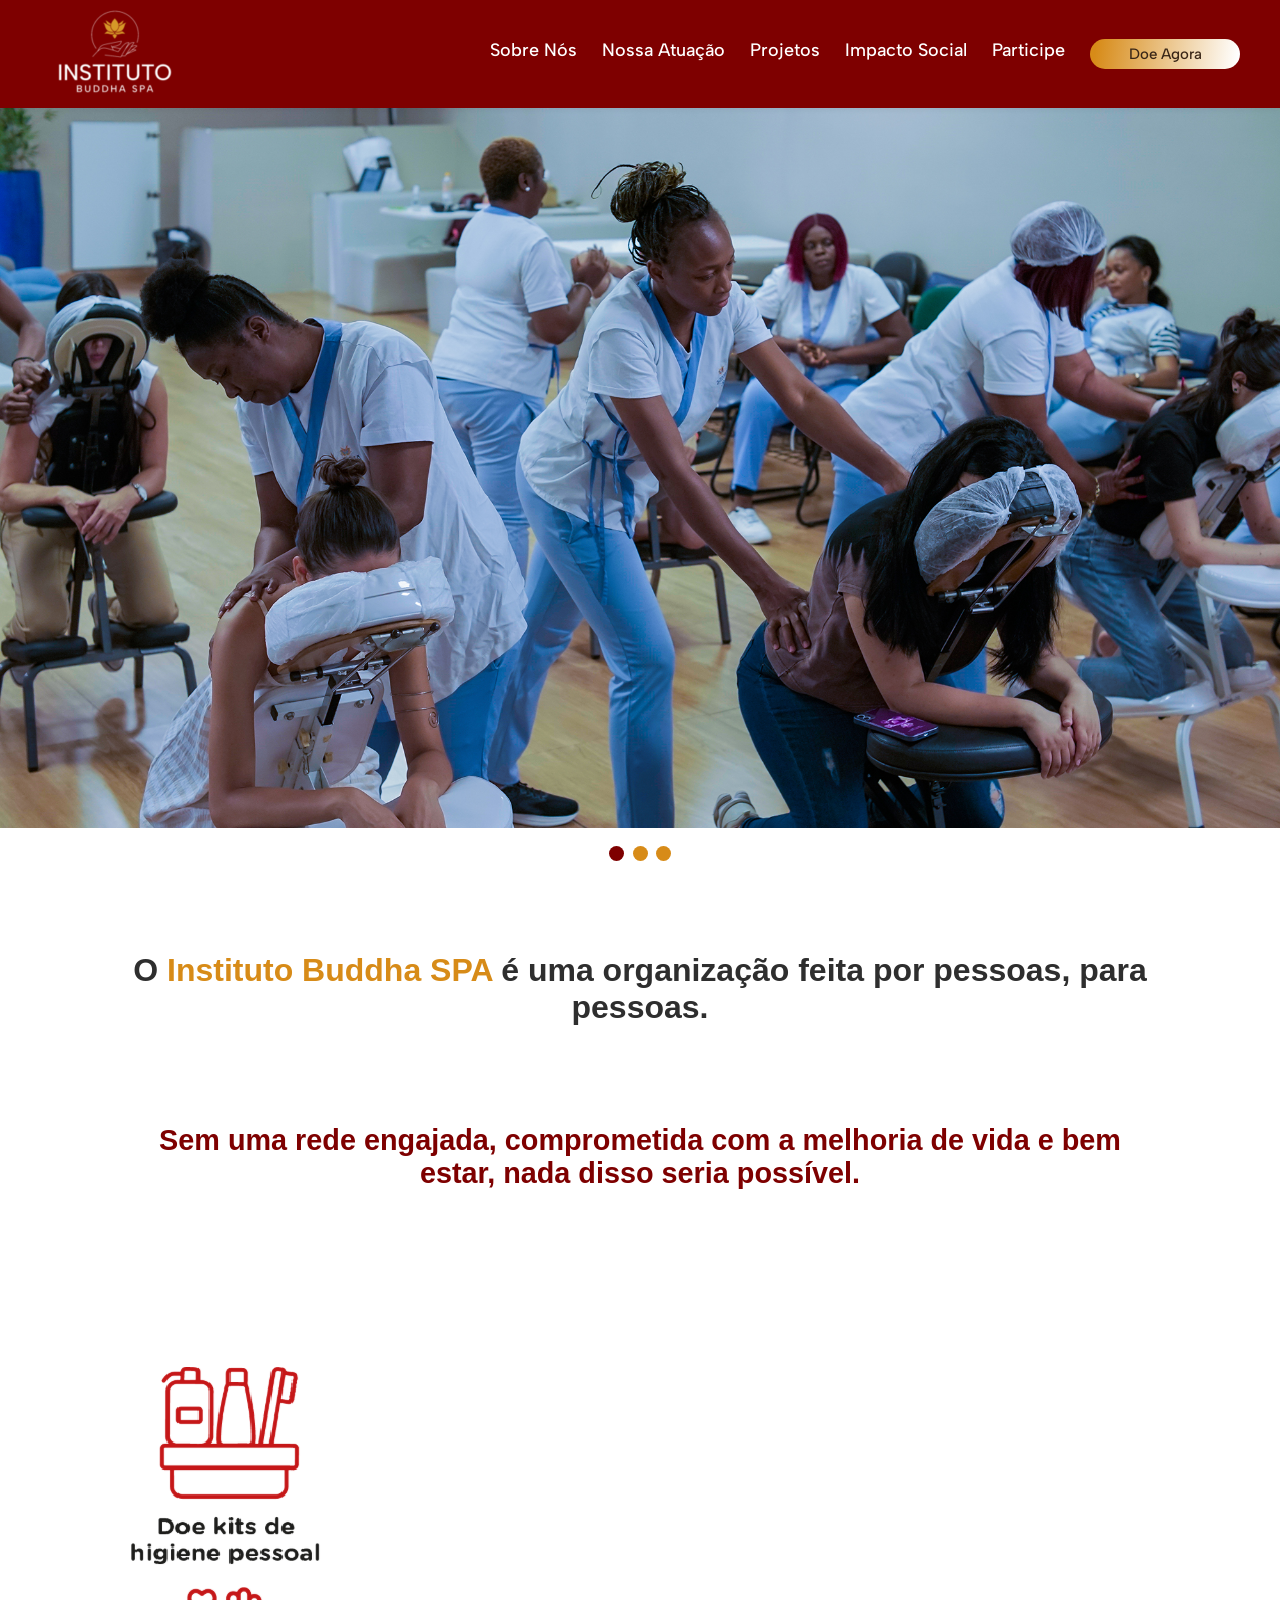
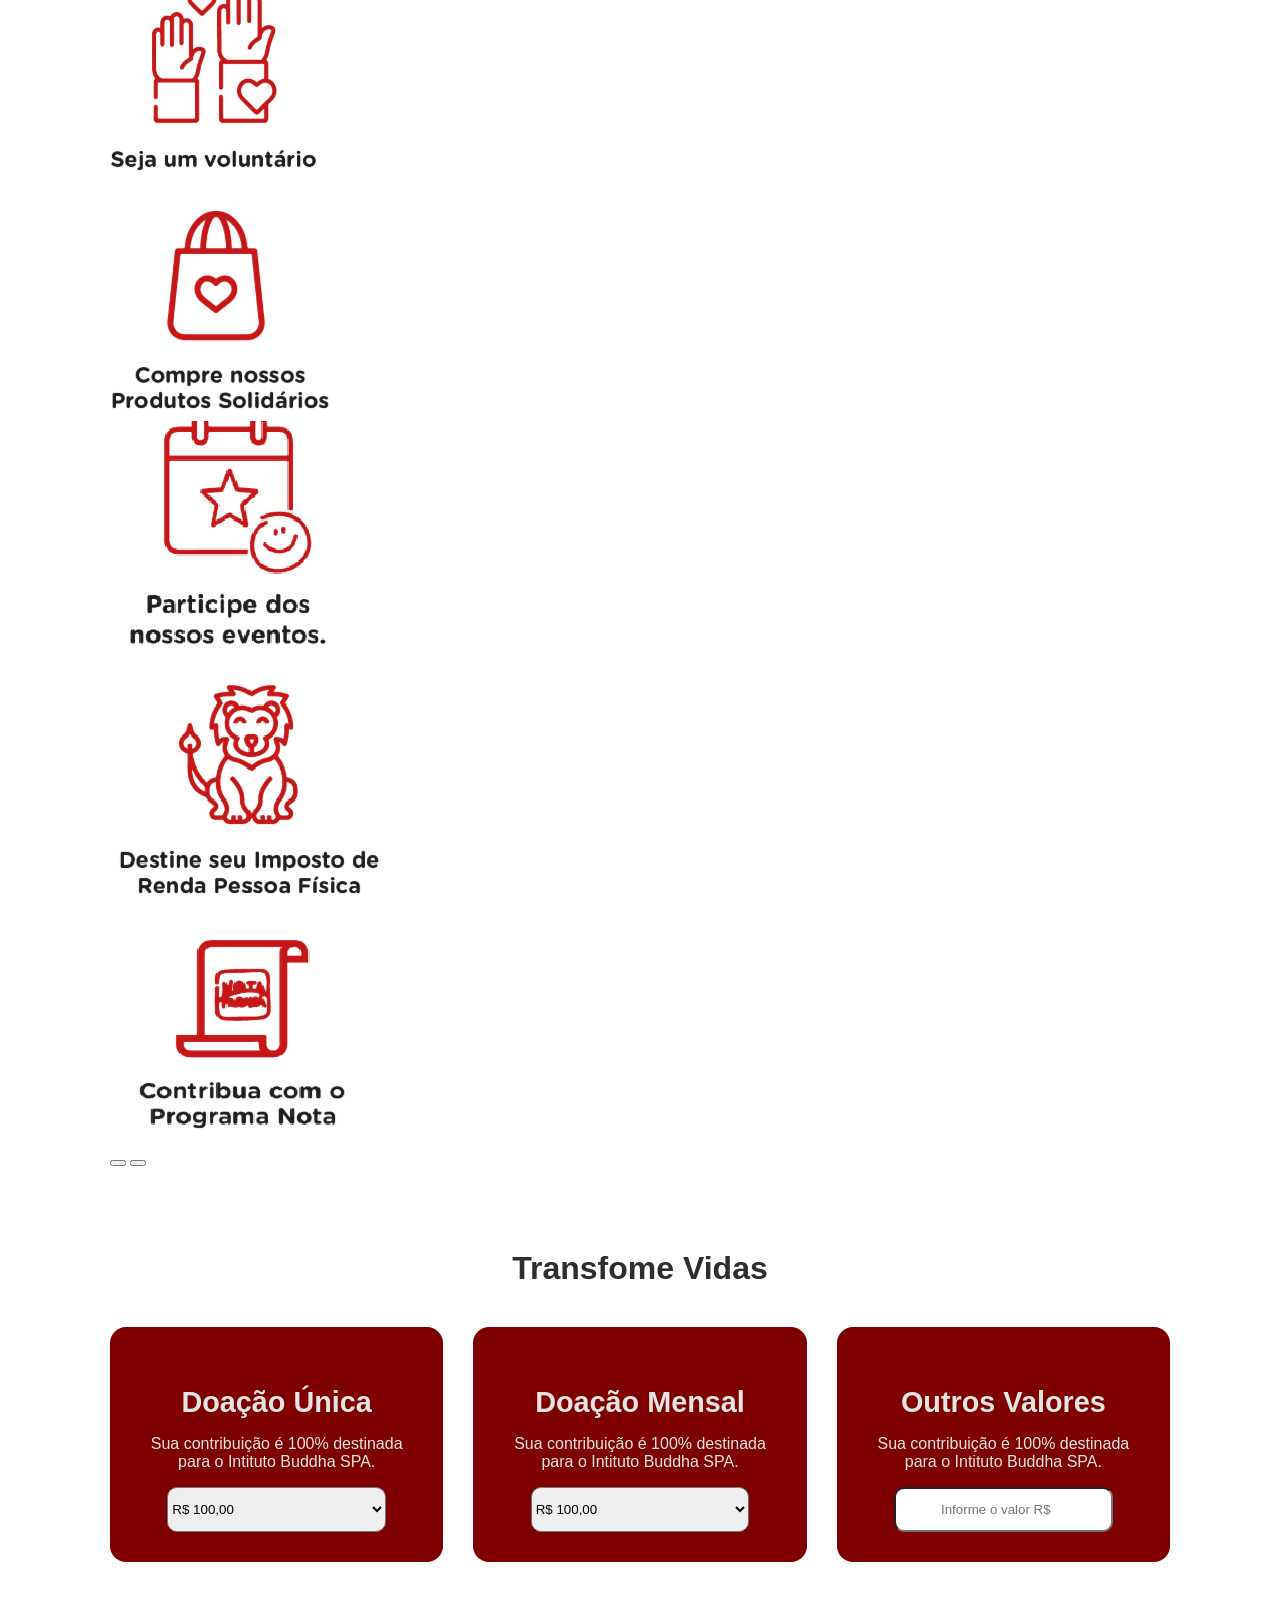
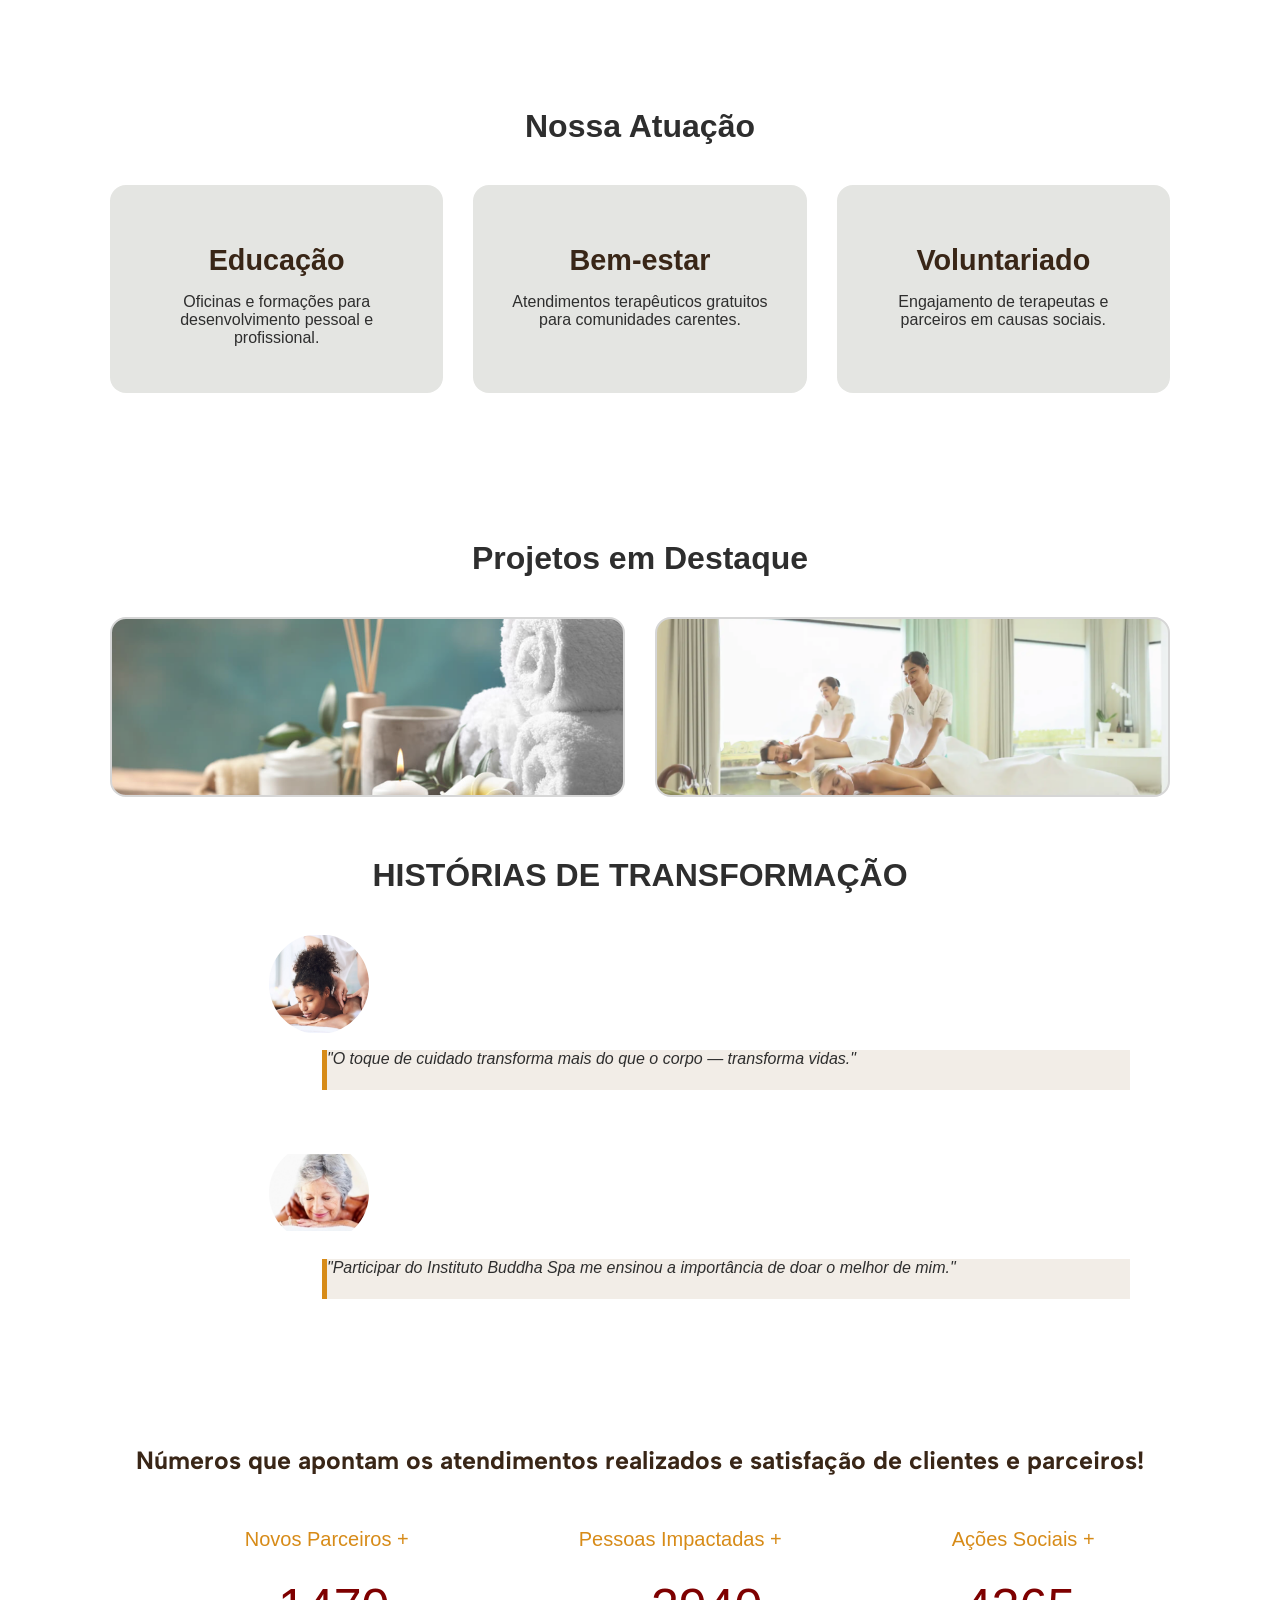
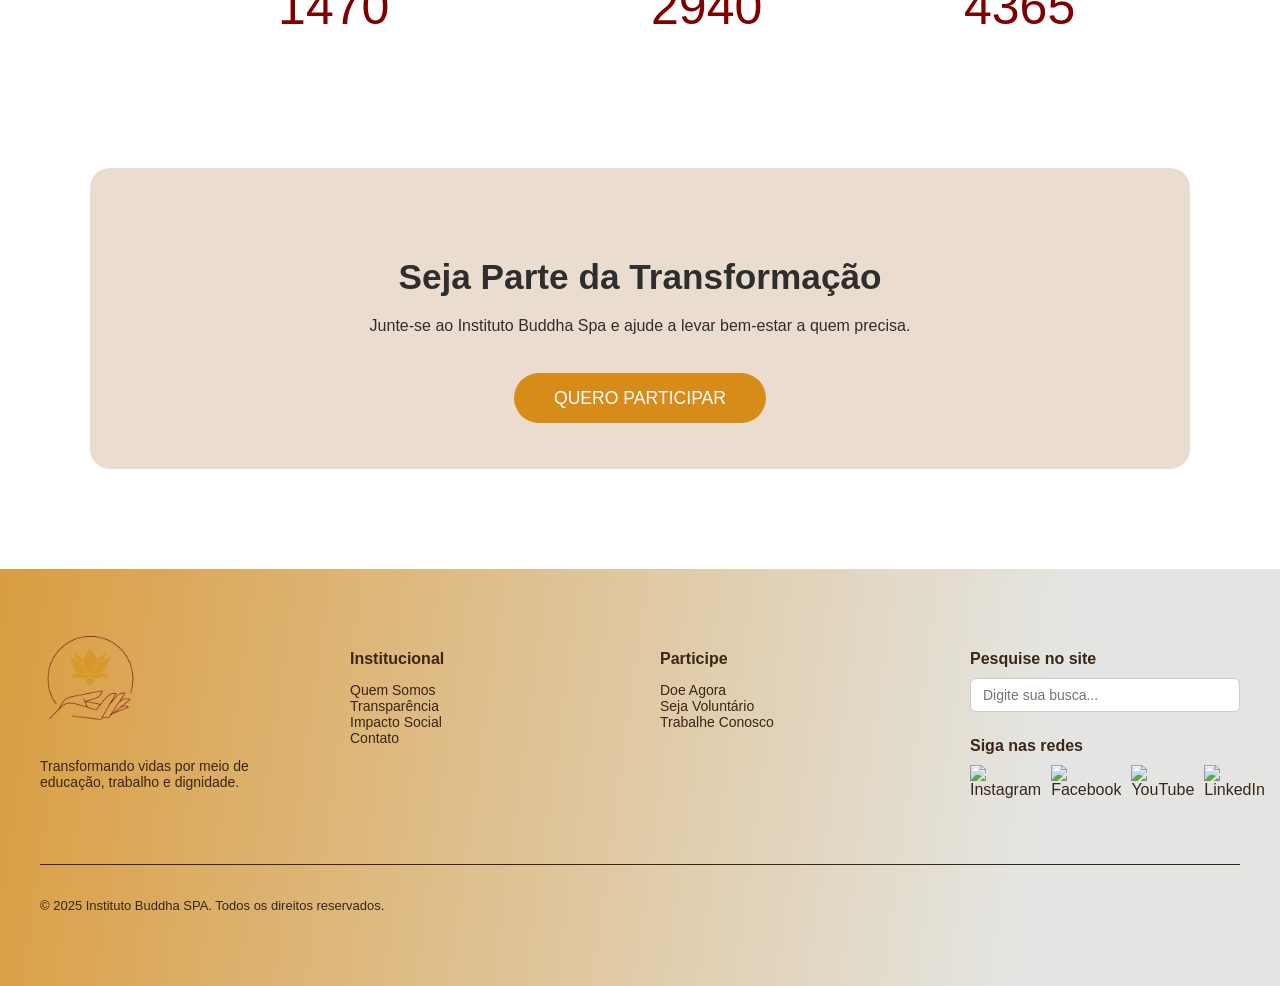
==== index.html @ 0a7d2df1 "Iniciando Versionamento" ====
<!DOCTYPE html>
<html lang="pt-br">
<head>
  <meta charset="UTF-8" />
  <meta name="viewport" content="width=device-width, initial-scale=1.0" />
  <title>Instituto Buddha Spa - Bem-estar que Transforma</title>
  <link href="https://fonts.googleapis.com/css2?family=Open+Sans:wght@400;600&display=swap" rel="stylesheet">
  <link rel="stylesheet" href="assets/css/style.css">
  <link rel="stylesheet" href="https://fonts.googleapis.com/css2?family=Material+Symbols+Outlined:opsz,wght,FILL,GRAD@24,400,0,0&icon_names=groups" />
  <link href="https://cdn.jsdelivr.net/npm/swiffy-slider@1.6.0/dist/css/swiffy-slider.min.css" rel="stylesheet" crossorigin="anonymous">
</head>

<body>
  <nav>
    <a href="#" class="logo"><img src="assets/img/logo_branco.png" alt=""></a>
    <div class="menu-toggle" onclick="toggleMenu()">
      <span></span>
      <span></span>
      <span></span>
    </div>
    <ul class="menu" id="menu">
      <li><a href="#sobre-nos">Sobre Nós</a></li>
      <li><a href="#atuacao">Nossa Atuação</a></li>
      <li><a href="#projetos">Projetos</a></li>
      <li><a href="#impacto">Impacto Social</a></li>
      <li><a href="#participe">Participe</a></li>
      <li><a href="#" class="btn">Doe Agora</a></li>
    </ul>
  </nav>

  
  <div class="slideshow-container">
  
  <div class="mySlides fade">
   
    <img src="assets/img/banner-principal-desktop.jpg" style="width:100%">

  </div>
  
  <div class="mySlides fade">
  
    <img src="assets/img/imagem-paralax-1.png" style="width:100%">

  </div>
  
  <div class="mySlides fade">
    
    <img src="assets/img/banner-principal-desktop.jpg" style="width:100%">

  </div>


  <!--

  <a class="prev" onclick="plusSlides(-1)">❮</a>
  <a class="next" onclick="plusSlides(1)">❯</a>
  
  </div>
  -->

  <br>

  <div style="text-align:center">
    <span class="dot" onclick="currentSlide(1)"></span> 
    <span class="dot" onclick="currentSlide(2)"></span> 
    <span class="dot" onclick="currentSlide(3)"></span> 
  </div>
  


  <section id="sobre-nos">

    <h2> O <a style="text-decoration: none; color: #d78b18;" href="#">
      Instituto Buddha SPA </a> é uma organização feita por pessoas, para pessoas.</h2> 
      
      <div class="card"><h3 style="color: #7e0000;">Sem uma rede engajada, comprometida com a melhoria de vida e bem estar, 
        nada disso seria possível.</h3></div>
    </div>
  
  </section>

  <section id="card-banner-doe">


      <!--Banner Rotativo Tipo Doações -->

      <div class="primeiro-carrossel ">

        <div class="swiffy-slider slider-item-show2 slider-nav-outside slider-nav-dark slider-nav-sm slider-nav-visible slider-nav-page slider-item-snapstart slider-nav-autoplay slider-nav-autopause slider-item-ratio slider-item-ratio-contain slider-item-ratio-32x9 bg-white -lg py-3 py-lg-4" data-slider-nav-autoplay-interval="8000">
            
            
            <div  class="slider-container">

                <div>
                    <img  src="assets/img/doe-kit-higiene.png" alt="">
                </div>

                <div>
                    <img src="assets/img/brasao-anti-virus.png"  alt="">
                </div>

                <div>
                    <img src="assets/img/carrosel-1.png"  alt="">
                </div>

                <div>
                    <img src="assets/img/carrosel-2.png" alt="">
                </div>

                <div>
                    <img src="assets/img/doe-ir-fisica.png"  alt="">
                </div>

                <div>
                    <img src="assets/img/doe-ir-nf.png"  alt="">
                </div>
            
            </div>
        
            <button type="button" class="slider-nav" aria-label="Go left"></button>
            <button type="button" class="slider-nav slider-nav-next" aria-label="Go left"></button>
        
        </div>
      
      </div>

  </section>

  <!--Fim Banner Rotativo Tipo Doações -->


  <section style="margin-top: -5%;">

    <h2 class="tranforme">Transfome Vidas</h2>

    <div class="grid">
        <div class="card" style="background-color: #7e0000;" ><h3 style="color: #e4e5e2;">Doação Única</h3>
          <p style="color: #e4e5e2;">Sua contribuição é 100% destinada para o Intituto Buddha SPA.</p>

          <div class="select">
            <select style="border-radius: 10px; width: 80%; height: 5vh;" name="select" > 
                <option value="valor1">R$ 30,00</option>
                <option value="valor2">R$ 50,00</option>
                <option value="valor3" selected>R$ 100,00</option>
              </select>
          </div>


      </div>
        

      <div class="card" style="background-color: #7e0000;"><h3 style="color: #e4e5e2;">Doação Mensal</h3>
        <p style="color: #e4e5e2;">Sua contribuição é 100% destinada para o Intituto Buddha SPA.</p>

          <div class="select">
            <select style="border-radius: 10px; width: 80%; height: 5vh;" name="select" > 
                <option value="valor1">R$ 30,00</option>
                <option value="valor2">R$ 50,00</option>
                <option value="valor3" selected>R$ 100,00</option>
              </select>
          </div>

    
      
      </div>

      <div class="card" style="background-color: #7e0000;"><h3 style="color: #e4e5e2;">Outros Valores</h3>
        <p style="color: #e4e5e2;">Sua contribuição é 100% destinada para o Intituto Buddha SPA.</p>
      
        <div>

          <input type="number" style="border-radius: 10px; width: 80%; height: 5vh; text-align: center;" placeholder= "Informe o valor R$">
      
        </div>
      
      </div>
  

    </div>
  </section>


  <section id="atuacao">
    <h2>Nossa Atuação</h2>
    <div class="grid">
      <div class="card" style="background-color: #e4e5e2;"><h3>Educação</h3><p>Oficinas e formações para desenvolvimento pessoal e profissional.</p></div>
      <div class="card" style="background-color: #e4e5e2;"><h3>Bem-estar</h3><p>Atendimentos terapêuticos gratuitos para comunidades carentes.</p></div>
      <div class="card" style="background-color: #e4e5e2;"><h3>Voluntariado</h3><p>Engajamento de terapeutas e parceiros em causas sociais.</p></div>
      </div>
  </section>

  <section id="projetos">

    <h2>Projetos em Destaque</h2>

    <div class="grid">
      
      <div style="height: 20vh; opacity: 0.8;" class="card spa-do-bem">

        <!--
        <h3>Spa do Bem</h3>
        <p>Oferece terapias relaxantes a quem mais precisa.</p>
        -->
      </div>

      <div style="height: 20vh; opacity: 0.8;" class="card bem-estar">

        <!--
        <h3>Bem-estar em Ação</h3>
        <p>Mutirões solidários com foco na saúde e autocuidado.</p>
        -->
      </div>

    </div>
  </section>



  <section id="impacto" class="impacto">
    <h2 style="margin-top: -110px;">HISTÓRIAS DE TRANSFORMAÇÃO</h2>

    <div class="testemunho-1" style="margin-left: 15%;"></div>
    <blockquote style="margin-left: 20%;">"O toque de cuidado transforma mais do que o corpo — transforma vidas." 
     </blockquote>

    <div class="testemunho-2" style="margin-left: 15%;"></div>
    <blockquote style="margin-left: 20%;">"Participar do Instituto Buddha Spa me ensinou a importância de doar o melhor de mim."
     
    </blockquote>
  </section>

   <!--Inicio Contadores Atendimentos -->
   <section class="contadores">

    <div class="card-como-transformamos">
      <p class="container" style="margin-top: 10px; color: #392617; font-size: 25px;">
        Números que apontam os atendimentos realizados e satisfação de clientes e parceiros! </p>
    </div>
  
  <div class="paralax-realizacoes container">

      <ul class="contadores-realizacoes">

          <span style="background-color: #ffffff;">Novos Parceiros +</span><li style="margin-top: 50px; margin-left: -320px;" id="counter1">0</li>
          <span style="background-color: #ffffff;">Pessoas Impactadas +</span><li style="margin-top: 50px; margin-left: -320px;" id="counter2">0</li>
          <span style="background-color: #ffffff;">Ações Sociais +</span><li style="margin-top: 50px; margin-left: -320px;" id="counter3">0</li>
  
      </ul>
          
  </div>

  </section>

  <!--Fim  Contadores Atendimentos -->

  <section class="cta" id="participe">
    <h2>Seja Parte da Transformação</h2>
    <p>Junte-se ao Instituto Buddha Spa e ajude a levar bem-estar a quem precisa.</p>

    <div style="margin-top: 5%;">
      <a   href="https://institutobuddhaspa.org.br/" target="_blank">QUERO PARTICIPAR</a>
    </div>
  </section>


  
  <footer>
    <div class="container">
      <div class="section">
        <img src="assets/img/cropped-LOGO-2.png" alt="Instituto Buddha SPA" style="  height: 100px; margin-bottom: 15px;">
        <p style="font-size: 14px;">Transformando vidas por meio de educação, trabalho e dignidade.</p>
      </div>
  
      <div class="section">
        <h4>Institucional</h4>
        <ul>
          <li><a href="/quem-somos">Quem Somos</a></li>
          <li><a href="/transparencia">Transparência</a></li>
          <li><a href="/impacto-social">Impacto Social</a></li>
          <li><a href="/contato">Contato</a></li>
        </ul>
      </div>
  
      <div class="section">
        <h4>Participe</h4>
        <ul>
          <li><a href="/doe">Doe Agora</a></li>
          <li><a href="/voluntariado">Seja Voluntário</a></li>
          <li><a href="/trabalhe-conosco">Trabalhe Conosco</a></li>
        </ul>
      </div>
  
      <div class="section">
        <h4>Pesquise no site</h4>
        <form class="search-bar" action="/buscar" method="get">
          <input type="text" name="q" placeholder="Digite sua busca...">
        </form>
  
        <h4 style="margin-top: 25px;">Siga nas redes</h4>
        <div class="social-icons" style="display: flex; gap: 10px;">
          <a href="https://www.instagram.com/amigosdobem" target="_blank">
            <img src="https://cdn-icons-png.flaticon.com/24/2111/2111463.png" alt="Instagram">
          </a>
          <a href="https://www.facebook.com/amigosdobem" target="_blank">
            <img src="https://cdn-icons-png.flaticon.com/24/733/733547.png" alt="Facebook">
          </a>
          <a href="https://www.youtube.com/amigosdobem" target="_blank">
            <img src="https://cdn-icons-png.flaticon.com/24/1384/1384060.png" alt="YouTube">
          </a>
          <a href="https://www.linkedin.com/company/amigosdobem" target="_blank">
            <img src="https://cdn-icons-png.flaticon.com/24/174/174857.png" alt="LinkedIn">
          </a>
        </div>
      </div>
    </div>
  
    <div class="bottom">
      <p>&copy; 2025 Instituto Buddha SPA. Todos os direitos reservados.</p>
     
    </div>
  </footer>

  <script>

      var counter1 = document.getElementById('counter1');
      var counter2 = document.getElementById('counter2');
      var counter3 = document.getElementById('counter3');


function increment(i, max, element){
  if(i > max) return;
  setTimeout(function(){
    element.innerText = Math.round(i);
    increment(i+(max/100), max, element);
  },20)
}

increment(0,1500, counter1 );
increment(0,3000, counter2 );
increment(0,4500, counter3 );



    function toggleMenu() {
      const menu = document.getElementById('menu');
      menu.classList.toggle('active');
    }


    let slideIndex = 0;
showSlides();

function showSlides() {
  let i;
  let slides = document.getElementsByClassName("mySlides");
  let dots = document.getElementsByClassName("dot");
  for (i = 0; i < slides.length; i++) {
    slides[i].style.display = "none";  
  }
  slideIndex++;
  if (slideIndex > slides.length) {slideIndex = 1}    
  for (i = 0; i < dots.length; i++) {
    dots[i].className = dots[i].className.replace(" active", "");
  }
  slides[slideIndex-1].style.display = "block";  
  dots[slideIndex-1].className += " active";
  setTimeout(showSlides, 6000); // Change image every 2 seconds
}

    
  </script>

    <script src="https://cdn.jsdelivr.net/npm/bootstrap@5.2.2/dist/js/bootstrap.bundle.min.js"></script>

    <script src="https://cdn.jsdelivr.net/npm/swiffy-slider@1.6.0/dist/js/swiffy-slider.min.js" crossorigin="anonymous" defer></script>
</body>
</body>
</html>
---- assets/css/style.css ----
@font-face {
      font-family: 'albert';
      src: url(../font/Albert_Sans/AlbertSans-VariableFont_wght.ttf);
  }
  
  
    body {
      font-family: 'Open Sans', sans-serif;
      margin: 0;
      padding: 0;
      background: #ffffff;
      color: #2e2e2e;
    }

    nav {
      background: linear-gradient(97.96deg, #7e0000 4.23%, #7e0000 97.69%);
      box-shadow: 0 2px 6px rgba(0,0,0,0.05);
      display: flex;
      justify-content: space-between;
      align-items: center;
      padding: 15px 40px;
      position: sticky;
      top: 0;
      z-index: 1000;
      height: 12vh;
    }

    
    nav .logo {
      font-size: 1.5rem;
      font-weight: 600;
      color: #d78b18;
      text-decoration: none;
    }

    nav .menu {
      font-size: 18px;
      font-family: 'albert';
      display: flex;
      gap: 25px;
    }

    nav ul {
      list-style: none;
      display: flex;
      gap: 25px;
      margin: 0;
      padding: 0;
    }
    nav ul li a {
      text-decoration: none;
      color: #ffffff;
      font-weight: 500;
      transition: color 0.3s;
    }
    nav ul li a:hover {
      color: #392617;
    }


    .btn{
      display: flex;
      align-items: center;
      justify-content: center;
      width: 150px;
      height: 30px;
      font-size: 15px;
      background: linear-gradient(97.96deg, #d78b18 4.23%, #ffffff 97.69%);
      border-radius: 24px;
      font-family: 'albert';
      color: #392617;
  }


    .menu-toggle {
      display: none;
      flex-direction: column;
      cursor: pointer;
    }
    .menu-toggle span {
      width: 25px;
      height: 3px;
      background: #ffffff;
      margin: 4px 0;
      transition: all 0.3s ease;
    }
    @media (max-width: 768px) {
      nav .menu {
        display: none;
        flex-direction: column;
        position: absolute;
        top: 65px;
        right: 20px;
        background: linear-gradient(97.96deg, #7e0000 4.23%,#823a3a 97.69%);
        padding: 20px;
        box-shadow: 0 4px 10px rgba(0,0,0,0.1);
        border-radius: 8px;
      }
      nav .menu.active {
        display: flex;
      }
      .menu-toggle {
        display: flex;
      }
    }
    header {
      margin: 0;
      padding: 0;
    }



 /* Slideshow */

    * {box-sizing: border-box;}
    body {font-family: Verdana, sans-serif;}
    .mySlides {display: none;}
    img {vertical-align: middle;}
    
   
    .slideshow-container {
      width: 100%;
      position: relative;
      margin: auto;
    }
    
    .dot {
      height: 15px;
      width: 15px;
      margin: 0 2px;
      background-color: #d78b18;
      border-radius: 50%;
      display: inline-block;
      transition: background-color 0.6s ease;
    }
    
    .active {
      background-color: #7e0000;
    }

.prev, .next {
  cursor: pointer;
  position: absolute;
  top: 50%;
  width: auto;
  padding: 16px;
  margin-top: -22px;
  color: white;
  font-weight: bold;
  font-size: 18px;
  transition: 0.6s ease;
  border-radius: 0 3px 3px 0;
  user-select: none;
}



.card-tranforme-vidas{
  background-repeat: no-repeat;
  background-position: center;
  text-align: center;
  
  }
  
  .card-tranforme-vidas p{
      font-size: 32px;
      font-family: 'albert';
      margin-top: 5%;
      font-weight: bold;
      color: #7e0000;
  }
  
  
  .card-paralax{
  margin-top: 5%;
  height: 80vh;
  background-color: #ccc;
  background-image: url("../img/imagem-paralax-1.png");
  background-size: 100%;
  background-repeat: no-repeat;
  background-position: initial;
  }
  
  
  .card-como-transformamos{
      background-repeat: no-repeat;
      background-position: center;
      text-align: center; 
      }
  
  
      .paralax-realizacoes{
          margin-top: 5%;
          height: 20vh;
          background-size: 100%;
      }
  
  
      .paralax-realizacoes span{ 
          font-size: 20px; 
          color: #d78b18;
      }
  
  
      .contadores-realizacoes{
          list-style-type: none;
          display: flex;
          justify-content: space-around;
          color: #7e0000;
          text-align: center;
          font-size: 50px;
          margin-top: 2%;
          }

      
      .card-como-transformamos p{
          font-size: 32px;
          font-family: 'albert';
          margin-top: 2%;
          font-weight: bold;
          color: #7e0000;
      }
  
  
      .card-historias-transformacao{
          background-repeat: no-repeat;
          background-position: center;
          text-align: center;
          }
  
  
  
      .card-historias-transformacao p{
          margin-top: 10%;
          font-size: 32px;
          font-family: 'albert';
          font-weight: bold;
          color: #7e0000;
      }
  
  
      .paralax-historias-tranformacao{
          margin-top: 5%;
          height: 50vh;
          background-color: #ccc;
          background-size: 100%;
          background-repeat: no-repeat;
          background-position: initial;
  
      }

  
  
.next {
  right: 0;
  border-radius: 3px 0 0 3px;
}

.prev:hover, .next:hover {
  background-color: rgba(0,0,0,0.8);
}
    

    .fade {
      animation-name: fade ;
      animation-duration: 1.5s;
    }

    @keyframes fade {
      from {opacity: .4} 
      to {opacity: 1}
    }
    
    /* On smaller screens, decrease text size */
    @media only screen and (max-width: 300px) {
      .text {font-size: 11px}
    }

    section {
      padding: 60px 20px;
      max-width: 1100px;
      margin: auto;
    }
    section h2 {
      text-align: center;
      font-size: 2rem;
      margin-bottom: 40px;
    }
    .grid {
      display: grid;
      grid-template-columns: repeat(auto-fit, minmax(260px, 1fr));
      gap: 30px;
    }
    .card {
      text-align: center;
      border-radius: 16px;
      padding: 30px;
      transition: transform 0.3s ease;
    }

.spa-do-bem{
  
  background-image: url("../img/spa-do-bem.png");
  
  /*
  background: linear-gradient(97.96deg, #d78b18 4.23%, #ffffff 97.69%);
  */
  background-position: center;
  background-repeat: no-repeat;
  background-size: 100%;
  border-width: 2px;
  border-color: #ccc;
  border-style: solid;
  }

  .bem-estar{
    
    background-image: url("../img/bem-estar.png");
    
    /*
    background: linear-gradient(97.96deg, #ffffff 4.23%, #d78b18 97.69%);
    */
    background-position: center;
    background-repeat: no-repeat;
    background-size: 100%;
    border-width: 2px;
    border-color: #ccc;
    border-style: solid;

    }


    .impacto{
     background-color: #ffffff;
      background-position: center;
      background-repeat: no-repeat;
      background-size: 100%;
      margin-top: 50px;
      width: 100%;
  
    }


    .card:hover {
      transform: translateY(-5px);
    }
    .card h3 {
      color: #392617;
      font-size: 1.8rem;
      margin-bottom: 10px;
    }


    .testemunho-1{
     background-image: url("../img/testemunhal1.png");
     background-position: center;
     background-repeat: no-repeat;
     background-size: 100%;
     width: 100px; 
     height: 100px; 
     border-radius: 50%;
    }


    .testemunho-2{
      margin-top: 5%;
      background-image: url("../img/testemunhal2.png");
      background-position: center;
      background-repeat: no-repeat;
      background-size: 100%;
      width: 100px; 
      height: 100px; 
      border-radius: 50%;
 
     }


    blockquote {
      font-style: italic;
      background: #f2ede7;
      border-left: 5px solid #d78b18;
      height: 40px;
    }

    
    .cta {
      border-radius: 20px;
      text-align: center;
      background: #eaddcf;
      padding: 60px 20px;
    }
    .cta h2 {
      font-size: 2.2rem;
      margin-bottom: 20px;
    }
    .cta a {
      background: #d78b18;
      color: white;
      padding: 15px 40px;
      border-radius: 50px;
      text-decoration: none;
      font-size: 1.1rem;
      transition: background 0.3s ease;
    }
    .cta a:hover {
      background: #d78b18;
    }


  
    footer {
      margin-top: 100px;
      background: linear-gradient(97.96deg, #d78b18 -20.00%,#e4e5e2 80.00%);
      color: #392617;
      padding: 60px 20px;
      font-family: sans-serif;
    }
  
    footer a {
      color: #392617;
      text-decoration: none;
      transition: all 0.3s ease;
    }
  
    footer a:hover {
      color: #d78b18;
      text-decoration: underline;
    }
  
    footer .social-icons a img {
      transition: transform 0.3s ease;
    }
  
    footer .social-icons a:hover img {
      transform: scale(1.2);
    }
  
    footer .section {
      flex: 1 1 200px;
      min-width: 160px;
      margin-bottom: 20px;
    }
  
    footer h4 {
      font-size: 16px;
      font-weight: bold;
      margin-bottom: 10px;
    }
  
    footer ul {
      list-style: none;
      padding: 0;
      font-size: 14px;
    }
  
    footer .search-bar {
      display: flex;
      flex-direction: column;
      gap: 10px;
      margin-top: 10px;
    }
  
    footer input[type="text"] {
      padding: 8px 12px;
      border: 1px solid #ccc;
      border-radius: 6px;
      font-size: 14px;
      transition: border 0.3s ease, box-shadow 0.3s ease;
    }
  
    footer input[type="text"]:focus {
      border-color: #d78b18;
      box-shadow: 0 0 5px rgba(0, 0, 0, 0.1);
      outline: none;
    }
  
    footer .bottom {
      max-width: 1200px;
      margin: 40px auto 0;
      padding-top: 20px;
      border-top: 1px solid #392617;
      text-align: center;
      font-size: 13px;
      color: #392617;
    }
  
    @media (min-width: 768px) {
      footer .container {
        display: flex;
        flex-wrap: wrap;
        gap: 40px;
        max-width: 1200px;
        margin: 0 auto;
      }
  
      footer .bottom {
        display: flex;
        justify-content: space-between;
        flex-direction: row;
        align-items: center;
        text-align: left;
      }
    }
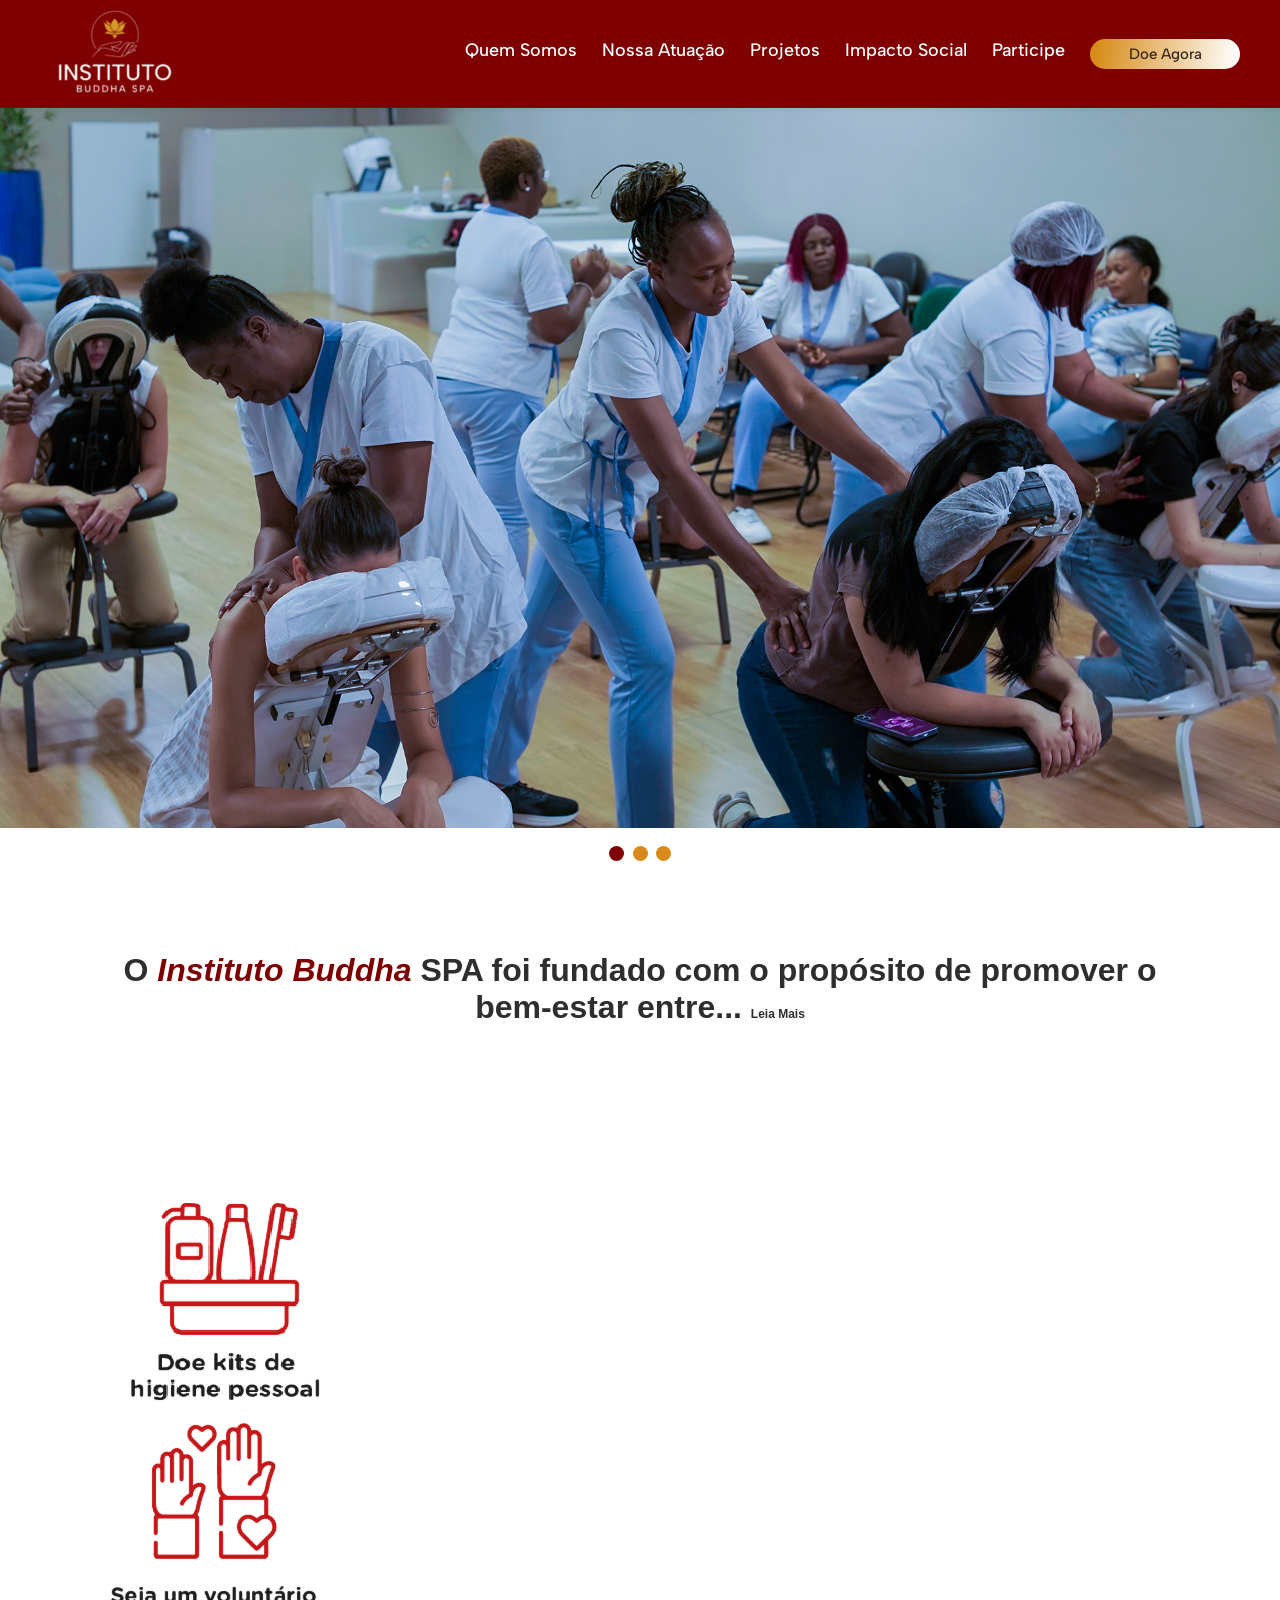
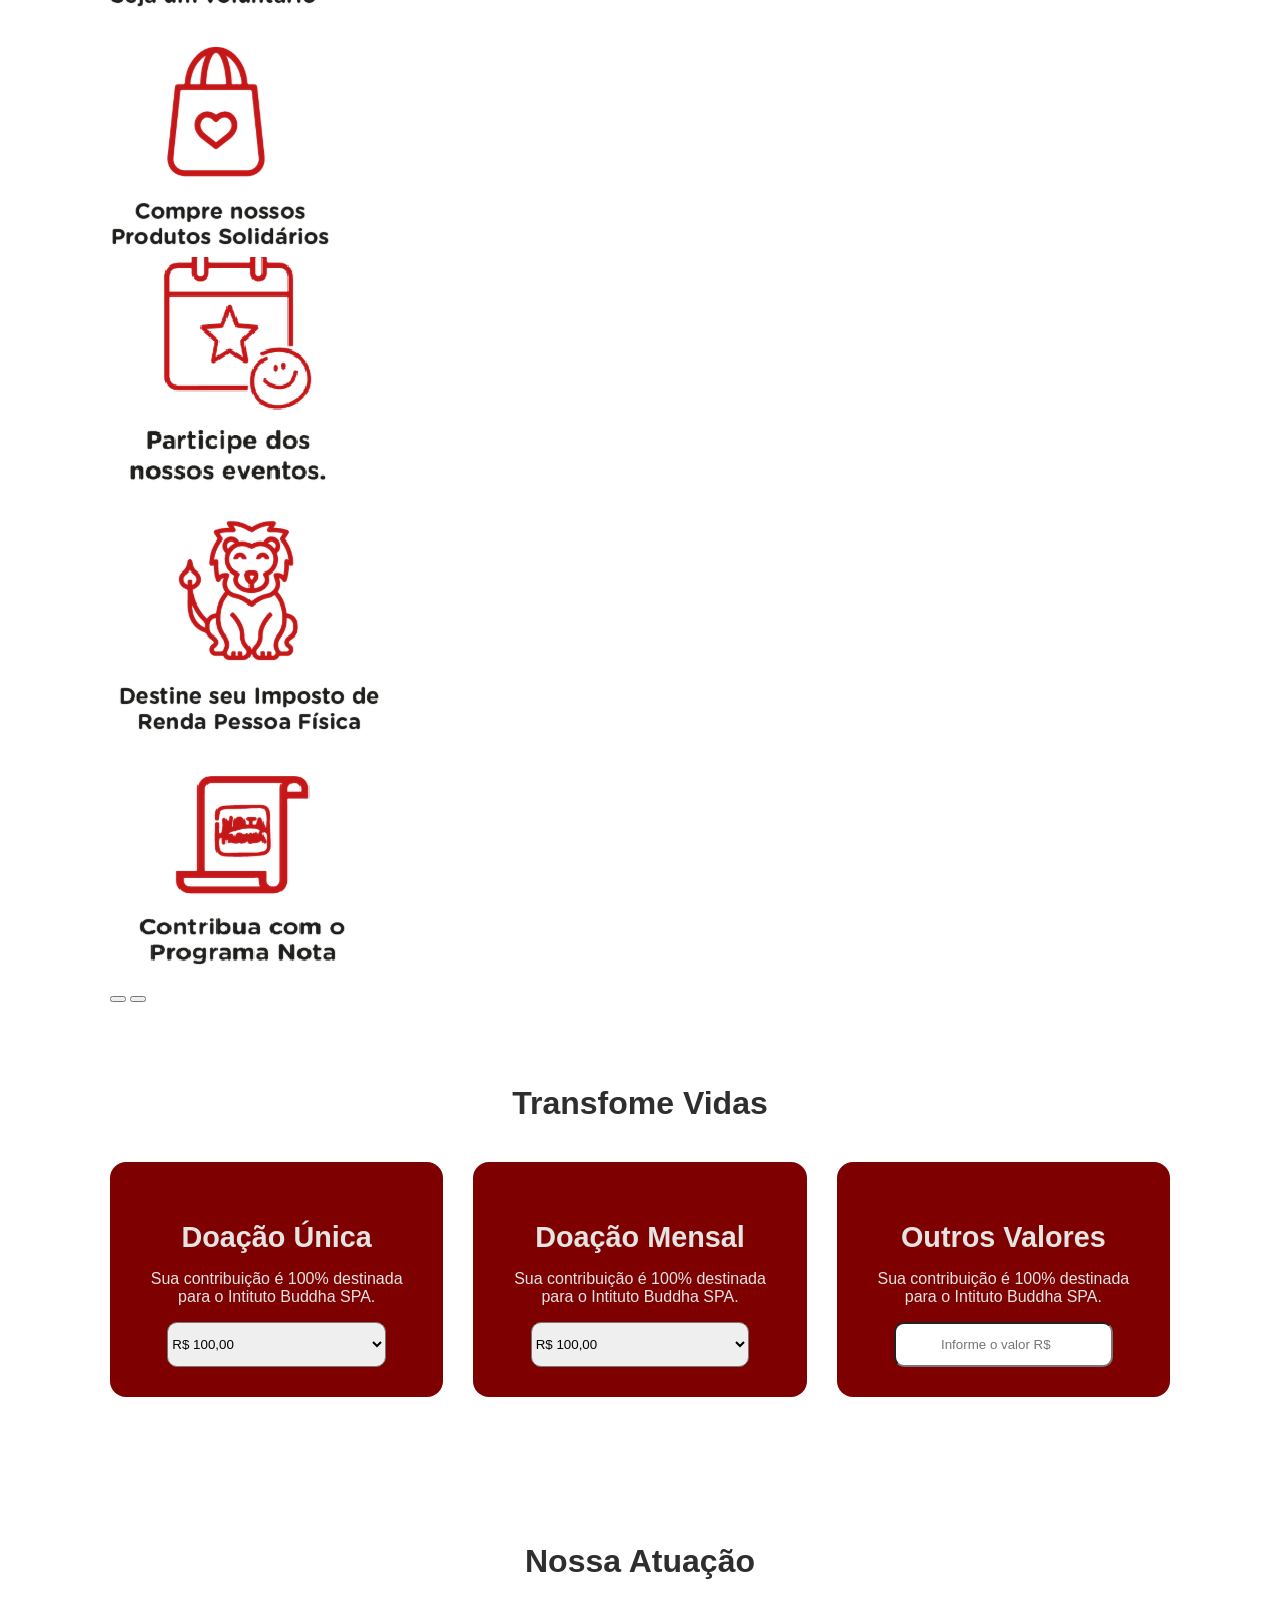
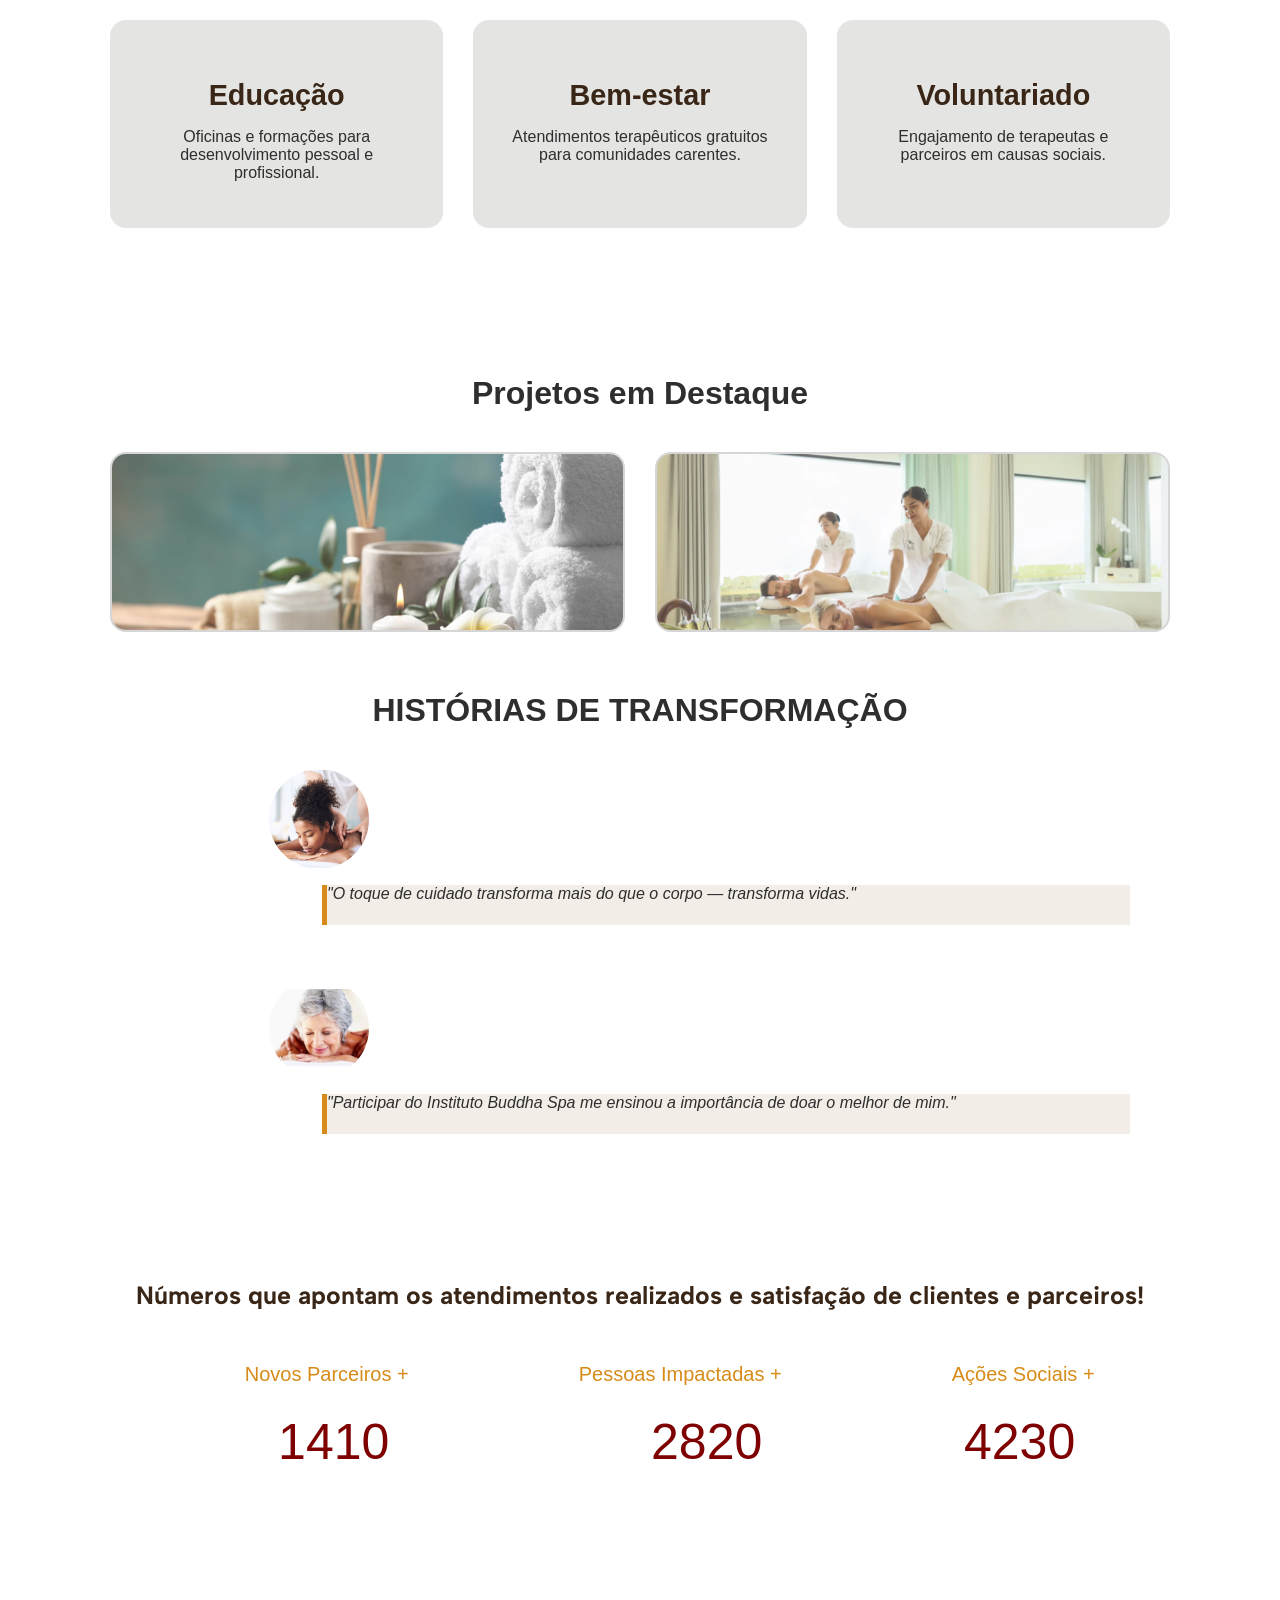
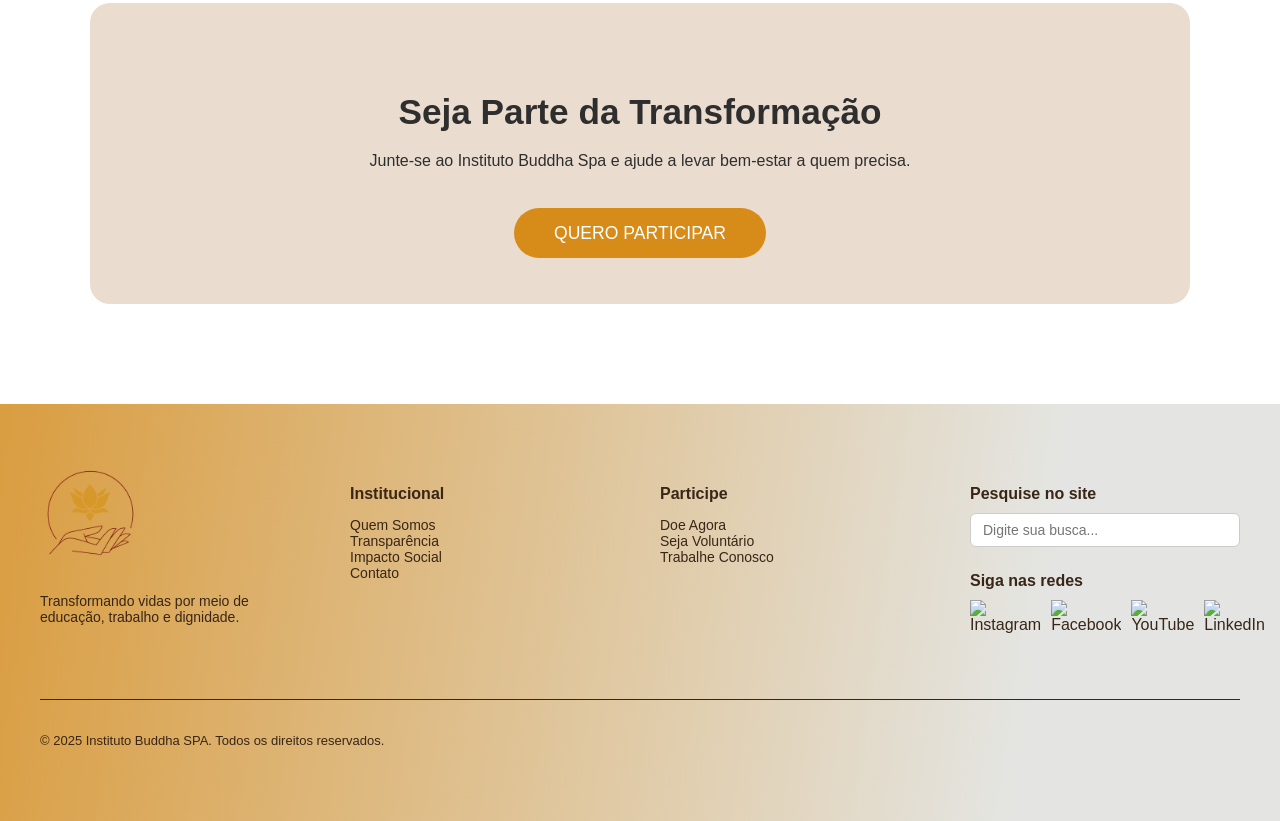
==== commit 4e5c759b: "alterando menu quem somos" ====
--- a/index.html
+++ b/index.html
@@ -19,7 +19,7 @@
       <span></span>
     </div>
     <ul class="menu" id="menu">
-      <li><a href="#sobre-nos">Sobre Nós</a></li>
+      <li><a href="#quemsomos">Quem Somos</a></li>
       <li><a href="#atuacao">Nossa Atuação</a></li>
       <li><a href="#projetos">Projetos</a></li>
       <li><a href="#impacto">Impacto Social</a></li>
@@ -68,15 +68,38 @@
   
 
 
-  <section id="sobre-nos">
-
+  <section id="quemsomos">
+
+  
+              <h2>O <i style="color: #7e0000;">Instituto Buddha </i>SPA foi fundado com o propósito de promover o 
+                bem-estar entre<span id="tresPontos">...</span><span id="mostrarMais" style="display: none"> diversos membros da sociedade e contribuir para odesenvolvimento comunitário, 
+                  com foco especial na capacitação e inserçãode pessoas no mercado de trabalho.
+                  O Instituto é a materialização damissão da rede BUDDHA SPA que desde 2001 
+                  oferece experiências debem-estar à sociedade, proporcionando um oásis em meio a agitação dacidade. O Instituto tem a missão de horizontalizar as práticas de bem estarpor meio de iniciativas sociais que tornam o conceito acessível a pessoasque, 
+                  de outra forma, não teriam condições de acessá-las.<br></span> <a style="font-size: 12px;" onclick="leiaMais()" id="btnLeiaMais" class="btnLeiaMais">Leia Mais</a></h2>
+             
+          </div>
+      </div>
+
+
+</div>
+
+
+    <!--
     <h2> O <a style="text-decoration: none; color: #d78b18;" href="#">
-      Instituto Buddha SPA </a> é uma organização feita por pessoas, para pessoas.</h2> 
+
+      Instituto Buddha SPA </a> foi fundado com o propósito de promover o 
+      bem-estar entre <span style="font-size: 12px; opacity: 1;"><a href="#" style="text-decoration: none; color:#392617;">
+        Leia Mais</a></span> <span style="display: none;">diversos membros da sociedade e contribuir para odesenvolvimento comunitário, 
+      com foco especial na capacitação e inserçãode pessoas no mercado de trabalho.
+      O Instituto é a materialização damissão da rede BUDDHA SPA que desde 2001 
+      oferece experiências debem-estar à sociedade, proporcionando um oásis em meio a agitação dacidade. O Instituto tem a missão de horizontalizar as práticas de bem estarpor meio de iniciativas sociais que tornam o conceito acessível a pessoasque, 
+      de outra forma, não teriam condições de acessá-las.</span></h2> 
       
       <div class="card"><h3 style="color: #7e0000;">Sem uma rede engajada, comprometida com a melhoria de vida e bem estar, 
         nada disso seria possível.</h3></div>
-    </div>
-  
+      </div>
+      -->
   </section>
 
   <section id="card-banner-doe">
@@ -367,6 +390,25 @@
   setTimeout(showSlides, 6000); // Change image every 2 seconds
 }
 
+
+function leiaMais() {
+    const tresPontos = document.getElementById('tresPontos');
+    const mostrarMais = document.getElementById('mostrarMais');
+    const btnLeiaMais = document.getElementById('btnLeiaMais');
+
+    if (tresPontos.style.display === 'none') {
+        tresPontos.style.display = 'inline';
+        mostrarMais.style.display = 'none';
+        btnLeiaMais.innerHTML = 'Leia Mais';
+    } else {
+        tresPontos.style.display = 'none';
+        mostrarMais.style.display = 'inline';
+        btnLeiaMais.innerHTML = 'Leia Menos';
+    }
+}
+
+
+
     
   </script>
 
--- a/assets/css/style.css
+++ b/assets/css/style.css
@@ -155,7 +155,9 @@
   user-select: none;
 }
 
-
+.mostrarMais {
+  display:none;
+}
 
 .card-tranforme-vidas{
   background-repeat: no-repeat;
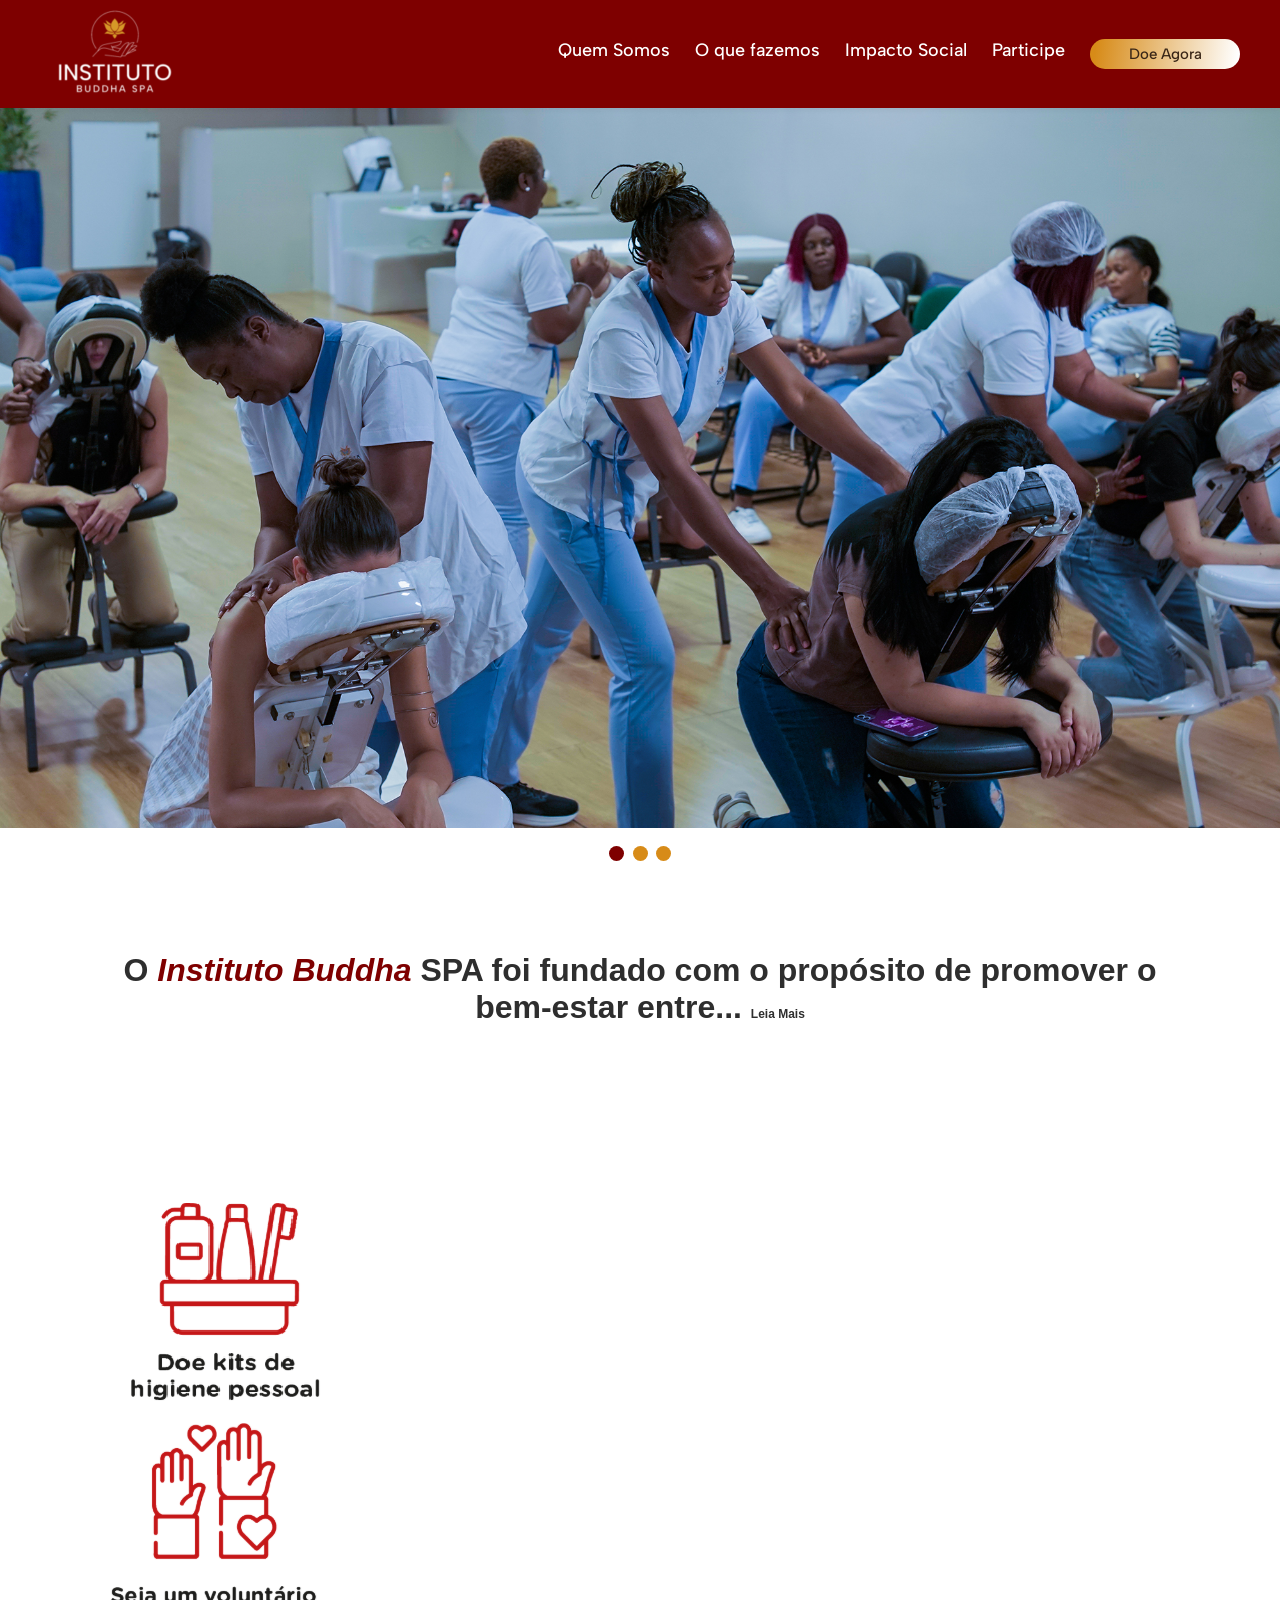
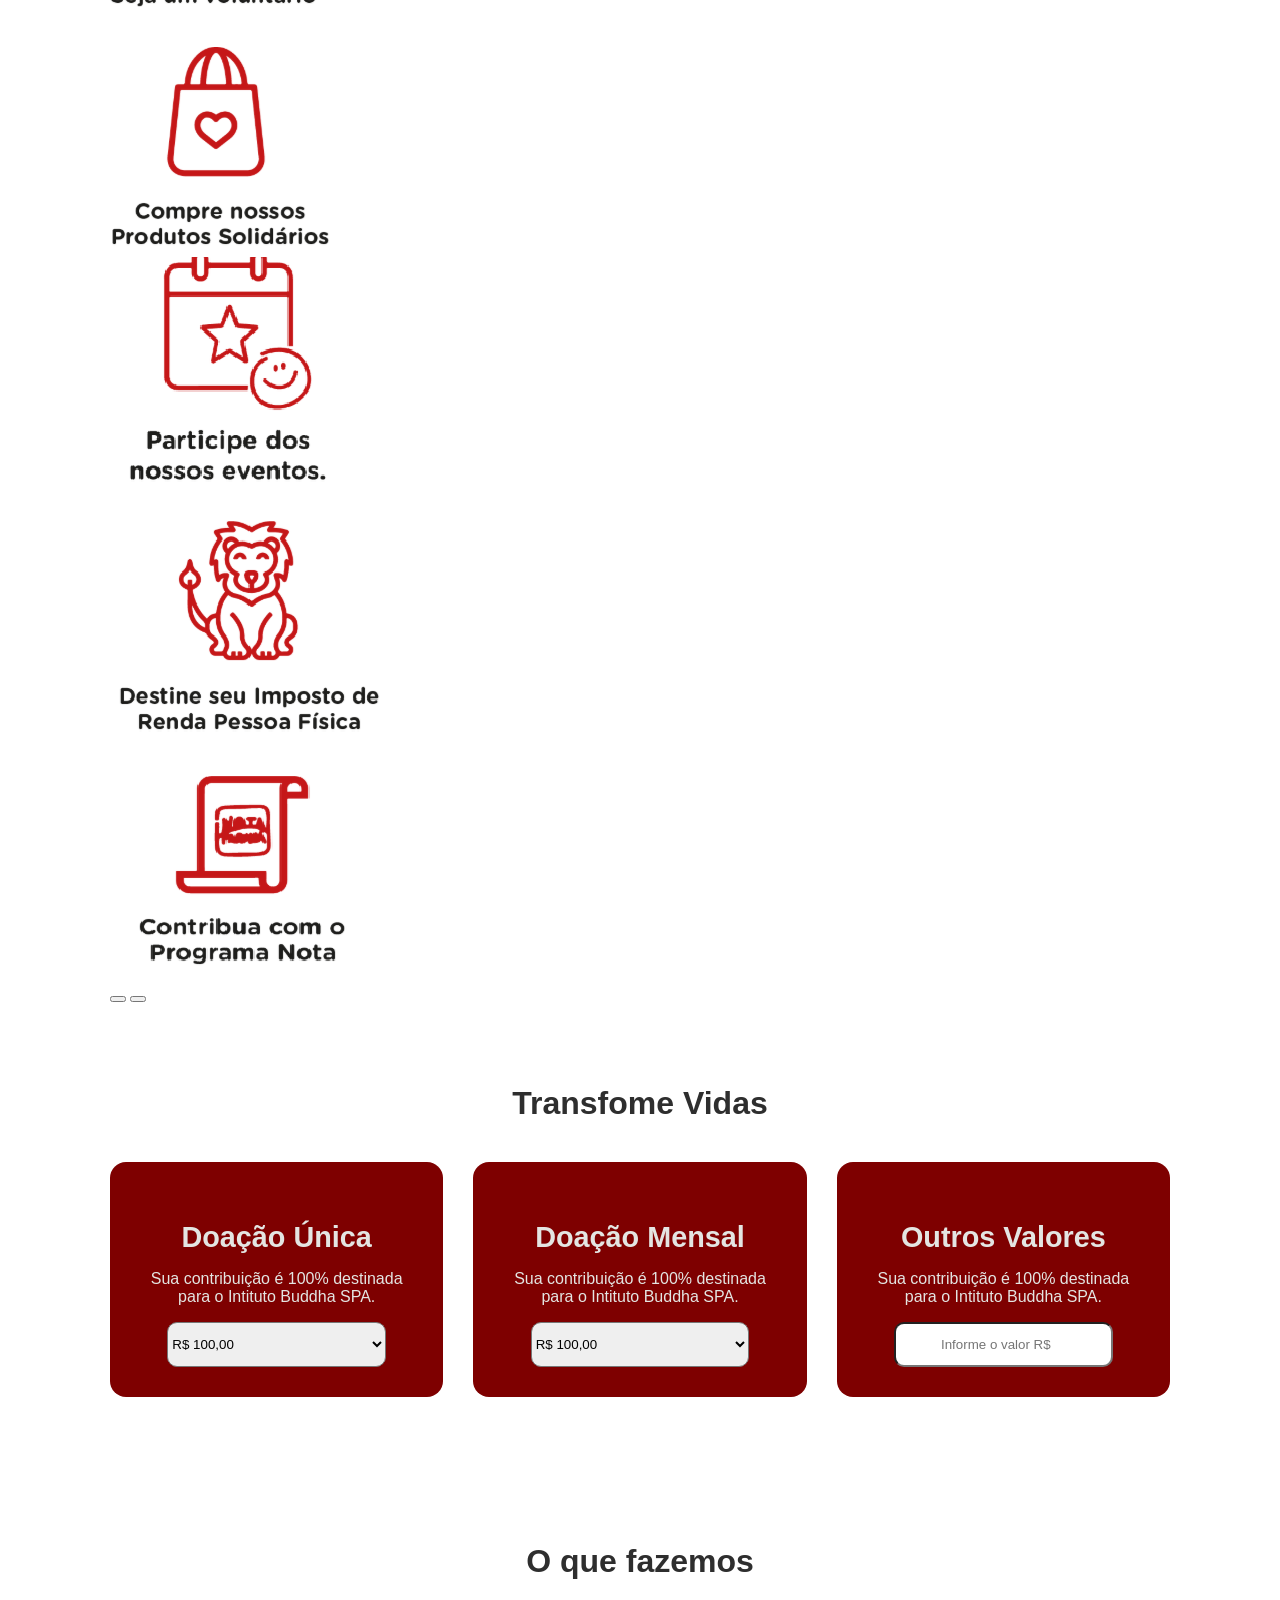
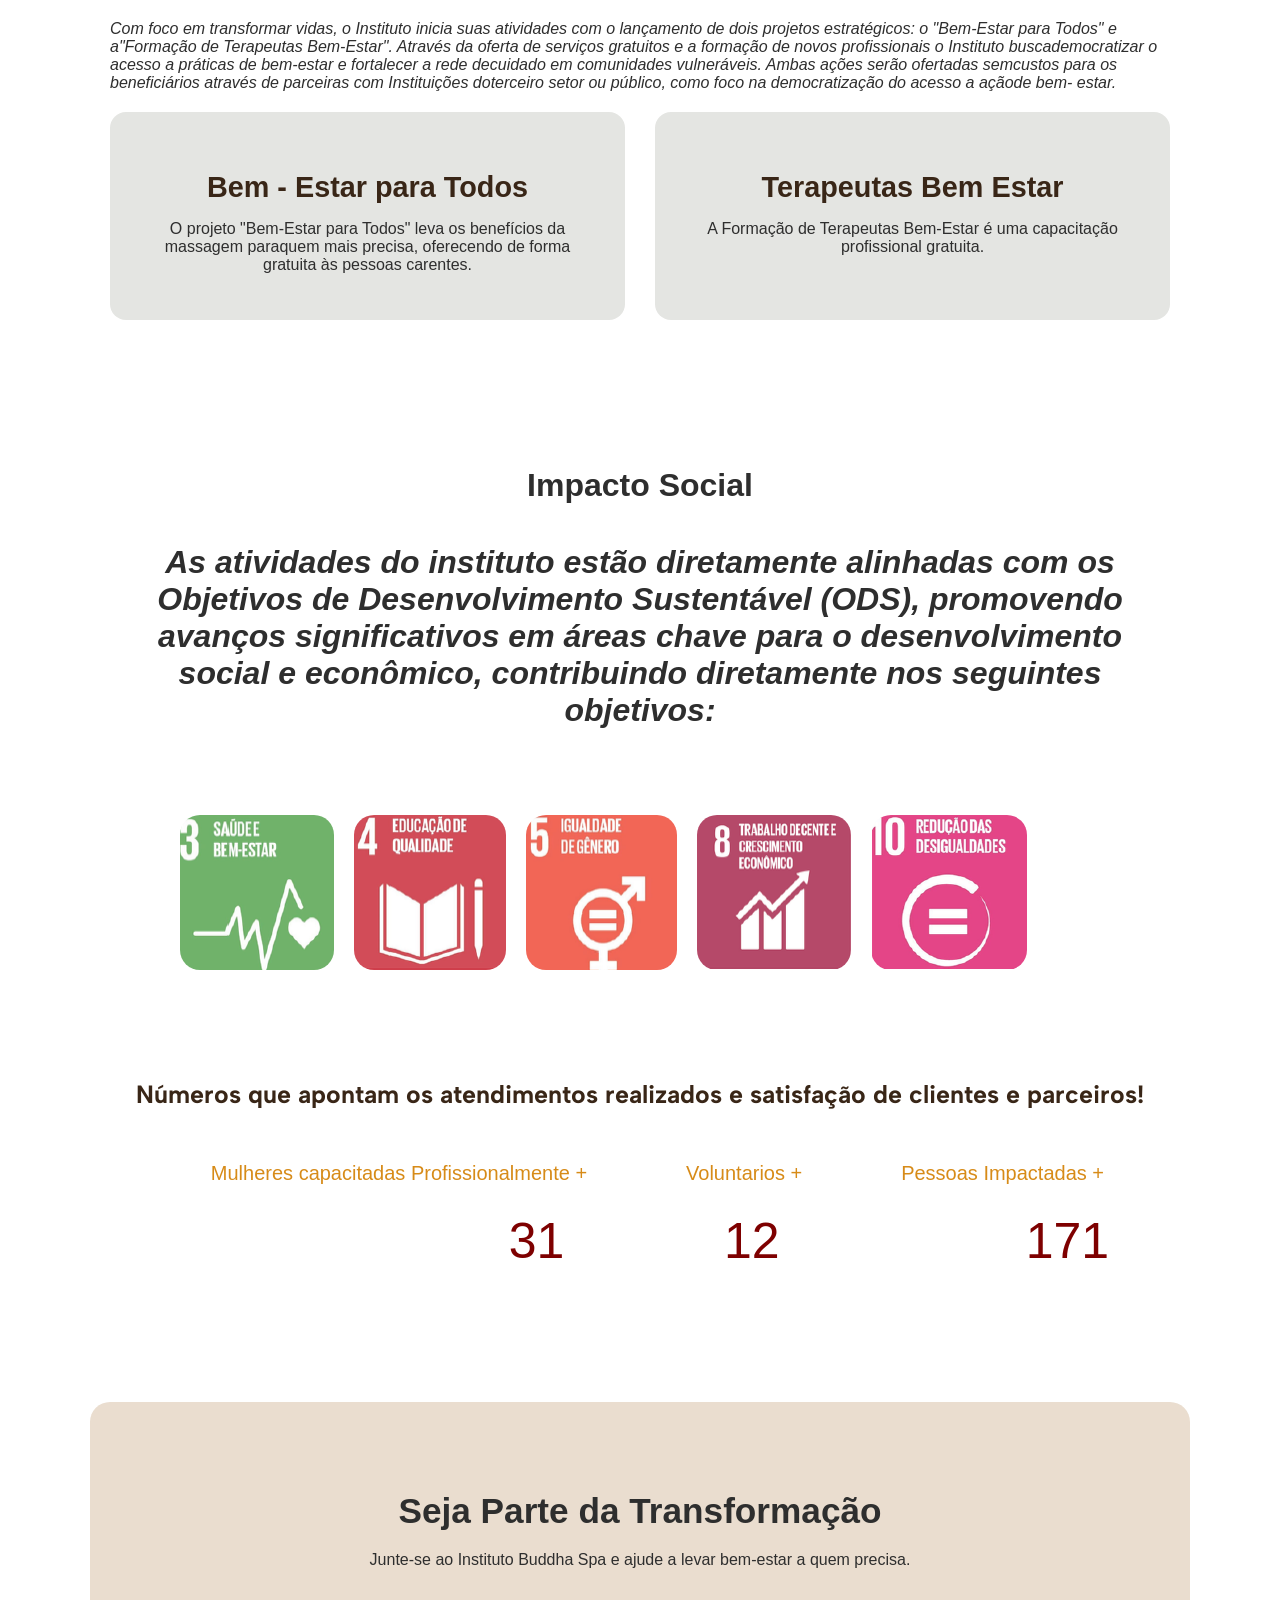
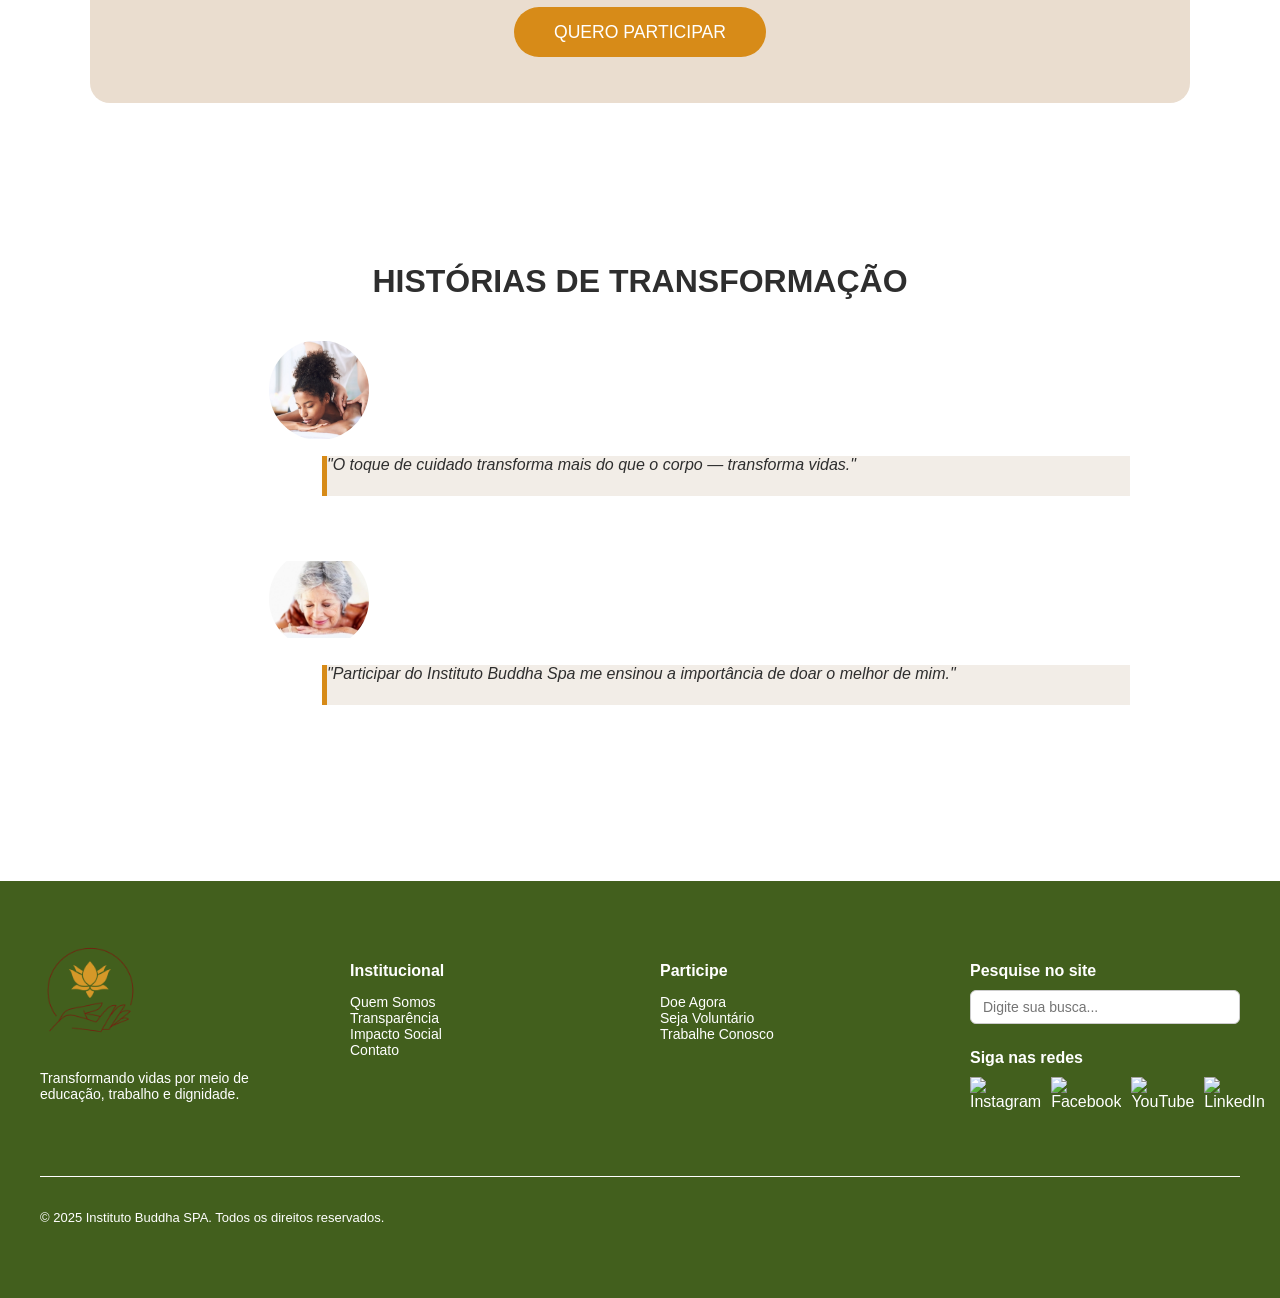
==== commit b47488bd: "atualizando seção impacto social com os ODS" ====
--- a/index.html
+++ b/index.html
@@ -13,6 +13,7 @@
 <body>
   <nav>
     <a href="#" class="logo"><img src="assets/img/logo_branco.png" alt=""></a>
+
     <div class="menu-toggle" onclick="toggleMenu()">
       <span></span>
       <span></span>
@@ -20,9 +21,8 @@
     </div>
     <ul class="menu" id="menu">
       <li><a href="#quemsomos">Quem Somos</a></li>
-      <li><a href="#atuacao">Nossa Atuação</a></li>
-      <li><a href="#projetos">Projetos</a></li>
-      <li><a href="#impacto">Impacto Social</a></li>
+      <li><a href="#atuacao">O que fazemos</a></li>
+          <li><a href="#projetos">Impacto Social</a></li>
       <li><a href="#participe">Participe</a></li>
       <li><a href="#" class="btn">Doe Agora</a></li>
     </ul>
@@ -204,43 +204,112 @@
 
 
   <section id="atuacao">
-    <h2>Nossa Atuação</h2>
+    <h2>O que fazemos</h2>
+
+    <i >Com foco em transformar vidas, o Instituto inicia suas atividades com 
+    o lançamento de dois projetos estratégicos: o "Bem-Estar para Todos" e
+     a"Formação de Terapeutas Bem-Estar". Através da oferta de serviços gratuitos
+      e a formação de novos profissionais o Instituto buscademocratizar 
+      o acesso a práticas de bem-estar e fortalecer a rede decuidado em 
+      comunidades vulneráveis. Ambas ações serão ofertadas semcustos para 
+      os beneficiários através de parceiras com Instituições doterceiro setor 
+      ou público, como foco na democratização do acesso a açãode bem- estar.</i>
+  
+    <div class="grid" style="margin-top: 20px;">
+
+      <div class="card" style="background-color: #e4e5e2;"><h3>Bem - Estar para Todos</h3><p>O projeto "Bem-Estar para Todos" leva os benefícios da massagem paraquem mais precisa, oferecendo de forma gratuita às pessoas carentes.</p></div>
+      <div class="card" style="background-color: #e4e5e2;"><h3>Terapeutas Bem Estar</h3><p>A Formação de Terapeutas Bem-Estar é uma capacitação profissional gratuita.</p></div>
+     </div>
+  </section>
+
+  <section id="projetos">
+
+    <h2>Impacto Social</h2>
+
+
+<div>
+    <h2><i style="text-align: center" >As atividades do instituto estão diretamente alinhadas com os 
+      Objetivos de Desenvolvimento Sustentável (ODS), promovendo avanços 
+      significativos em áreas chave para o desenvolvimento social e econômico,
+       contribuindo diretamente nos seguintes objetivos:</i></h2>
+
+
+
+
     <div class="grid">
-      <div class="card" style="background-color: #e4e5e2;"><h3>Educação</h3><p>Oficinas e formações para desenvolvimento pessoal e profissional.</p></div>
-      <div class="card" style="background-color: #e4e5e2;"><h3>Bem-estar</h3><p>Atendimentos terapêuticos gratuitos para comunidades carentes.</p></div>
-      <div class="card" style="background-color: #e4e5e2;"><h3>Voluntariado</h3><p>Engajamento de terapeutas e parceiros em causas sociais.</p></div>
-      </div>
-  </section>
-
-  <section id="projetos">
-
-    <h2>Projetos em Destaque</h2>
-
-    <div class="grid">
       
       <div style="height: 20vh; opacity: 0.8;" class="card spa-do-bem">
 
-        <!--
-        <h3>Spa do Bem</h3>
-        <p>Oferece terapias relaxantes a quem mais precisa.</p>
-        -->
-      </div>
-
-      <div style="height: 20vh; opacity: 0.8;" class="card bem-estar">
-
-        <!--
-        <h3>Bem-estar em Ação</h3>
-        <p>Mutirões solidários com foco na saúde e autocuidado.</p>
-        -->
-      </div>
-
-    </div>
-  </section>
-
+        <ul style="display: flex; list-style: none;">
+
+          <li class="img-container">
+            <img style="border-radius: 20px;"  src="assets/img/ods_quadro_3.png" alt="">
+          </li>
+
+          <li class="img-container" style="margin-left: 20px;">
+            <img style="border-radius: 20px;" src="assets/img/ods_quadro_4.png" alt="">
+          </li>
+
+          <li class="img-container" style="margin-left: 20px;">
+            <img style="border-radius: 20px;"  src="assets/img/ods_quadro_5.png" alt="">
+          </li>
+
+          <li class="img-container" style="margin-left: 20px;">
+            <img style="border-radius: 20px;"  src="assets/img/ods_quadro_8.png" alt="">
+          </li>
+
+          <li class="img-container" style="margin-left: 20px;">
+            <img style="border-radius: 20px;"  src="assets/img/ods_quadro_10.png" alt="">
+          </li>
+
+        </ul>
+          
+       
+      </div>
+
+    </div>
+
+  </div>
+  </section>
+
+
+
+   <!--Inicio Contadores Atendimentos -->
+   <section class="contadores">
+
+    <div class="card-como-transformamos">
+      <p class="container" style="margin-top: 10px; color: #392617; font-size: 25px;">
+        Números que apontam os atendimentos realizados e satisfação de clientes e parceiros! </p>
+    </div>
+  
+  <div class="paralax-realizacoes container">
+
+      <ul class="contadores-realizacoes">
+
+          <span style="background-color: #ffffff;">Mulheres capacitadas Profissionalmente +</span><li style="margin-top: 50px; margin-left: -200px;" id="counter1">0</li>
+          <span style="background-color: #ffffff;">Voluntarios +</span><li style="margin-top: 50px; margin-left: -200px;" id="counter2">0</li>
+          <span style="background-color: #ffffff;">Pessoas Impactadas +</span><li style="margin-top: 50px; margin-left: -200px;" id="counter3">0</li>
+  
+      </ul>
+          
+  </div>
+
+  </section>
+
+  <!--Fim  Contadores Atendimentos -->
+
+  <section class="cta" id="participe">
+    <h2>Seja Parte da Transformação</h2>
+    <p>Junte-se ao Instituto Buddha Spa e ajude a levar bem-estar a quem precisa.</p>
+
+    <div style="margin-top: 5%;">
+      <a   href="https://institutobuddhaspa.org.br/" target="_blank">QUERO PARTICIPAR</a>
+    </div>
+  </section>
 
 
   <section id="impacto" class="impacto">
-    <h2 style="margin-top: -110px;">HISTÓRIAS DE TRANSFORMAÇÃO</h2>
+    <h2 style="margin-top: 50px;">HISTÓRIAS DE TRANSFORMAÇÃO</h2>
 
     <div class="testemunho-1" style="margin-left: 15%;"></div>
     <blockquote style="margin-left: 20%;">"O toque de cuidado transforma mais do que o corpo — transforma vidas." 
@@ -251,40 +320,6 @@
      
     </blockquote>
   </section>
-
-   <!--Inicio Contadores Atendimentos -->
-   <section class="contadores">
-
-    <div class="card-como-transformamos">
-      <p class="container" style="margin-top: 10px; color: #392617; font-size: 25px;">
-        Números que apontam os atendimentos realizados e satisfação de clientes e parceiros! </p>
-    </div>
-  
-  <div class="paralax-realizacoes container">
-
-      <ul class="contadores-realizacoes">
-
-          <span style="background-color: #ffffff;">Novos Parceiros +</span><li style="margin-top: 50px; margin-left: -320px;" id="counter1">0</li>
-          <span style="background-color: #ffffff;">Pessoas Impactadas +</span><li style="margin-top: 50px; margin-left: -320px;" id="counter2">0</li>
-          <span style="background-color: #ffffff;">Ações Sociais +</span><li style="margin-top: 50px; margin-left: -320px;" id="counter3">0</li>
-  
-      </ul>
-          
-  </div>
-
-  </section>
-
-  <!--Fim  Contadores Atendimentos -->
-
-  <section class="cta" id="participe">
-    <h2>Seja Parte da Transformação</h2>
-    <p>Junte-se ao Instituto Buddha Spa e ajude a levar bem-estar a quem precisa.</p>
-
-    <div style="margin-top: 5%;">
-      <a   href="https://institutobuddhaspa.org.br/" target="_blank">QUERO PARTICIPAR</a>
-    </div>
-  </section>
-
 
   
   <footer>
@@ -358,10 +393,9 @@
   },20)
 }
 
-increment(0,1500, counter1 );
-increment(0,3000, counter2 );
-increment(0,4500, counter3 );
-
+increment(0,31, counter1 );
+increment(0,12, counter2 );
+increment(0,171, counter3 );
 
 
     function toggleMenu() {
--- a/assets/css/style.css
+++ b/assets/css/style.css
@@ -4,7 +4,6 @@
       font-family: 'albert';
       src: url(../font/Albert_Sans/AlbertSans-VariableFont_wght.ttf);
   }
-  
   
     body {
       font-family: 'Open Sans', sans-serif;
@@ -26,8 +25,7 @@
       z-index: 1000;
       height: 12vh;
     }
-
-    
+ 
     nav .logo {
       font-size: 1.5rem;
       font-weight: 600;
@@ -56,9 +54,8 @@
       transition: color 0.3s;
     }
     nav ul li a:hover {
-      color: #392617;
-    }
-
+      color: #d78b18;
+    }
 
     .btn{
       display: flex;
@@ -73,7 +70,6 @@
       color: #392617;
   }
 
-
     .menu-toggle {
       display: none;
       flex-direction: column;
@@ -109,8 +105,6 @@
       margin: 0;
       padding: 0;
     }
-
-
 
  /* Slideshow */
 
@@ -174,7 +168,6 @@
       color: #7e0000;
   }
   
-  
   .card-paralax{
   margin-top: 5%;
   height: 80vh;
@@ -185,26 +178,22 @@
   background-position: initial;
   }
   
-  
   .card-como-transformamos{
       background-repeat: no-repeat;
       background-position: center;
       text-align: center; 
       }
   
-  
       .paralax-realizacoes{
           margin-top: 5%;
           height: 20vh;
           background-size: 100%;
       }
   
-  
       .paralax-realizacoes span{ 
           font-size: 20px; 
           color: #d78b18;
       }
-  
   
       .contadores-realizacoes{
           list-style-type: none;
@@ -216,6 +205,10 @@
           margin-top: 2%;
           }
 
+
+          .contadores-mobile {
+            display:none;
+          }
       
       .card-como-transformamos p{
           font-size: 32px;
@@ -225,14 +218,11 @@
           color: #7e0000;
       }
   
-  
       .card-historias-transformacao{
           background-repeat: no-repeat;
           background-position: center;
           text-align: center;
           }
-  
-  
   
       .card-historias-transformacao p{
           margin-top: 10%;
@@ -241,7 +231,6 @@
           font-weight: bold;
           color: #7e0000;
       }
-  
   
       .paralax-historias-tranformacao{
           margin-top: 5%;
@@ -253,8 +242,6 @@
   
       }
 
-  
-  
 .next {
   right: 0;
   border-radius: 3px 0 0 3px;
@@ -264,7 +251,6 @@
   background-color: rgba(0,0,0,0.8);
 }
     
-
     .fade {
       animation-name: fade ;
       animation-duration: 1.5s;
@@ -304,7 +290,7 @@
 
 .spa-do-bem{
   
-  background-image: url("../img/spa-do-bem.png");
+  background-image: url("assets/img/ods_quadro.png");
   
   /*
   background: linear-gradient(97.96deg, #d78b18 4.23%, #ffffff 97.69%);
@@ -312,9 +298,7 @@
   background-position: center;
   background-repeat: no-repeat;
   background-size: 100%;
-  border-width: 2px;
-  border-color: #ccc;
-  border-style: solid;
+
   }
 
   .bem-estar{
@@ -333,7 +317,6 @@
 
     }
 
-
     .impacto{
      background-color: #ffffff;
       background-position: center;
@@ -345,15 +328,17 @@
     }
 
 
+
     .card:hover {
       transform: translateY(-5px);
     }
+
+
     .card h3 {
       color: #392617;
       font-size: 1.8rem;
       margin-bottom: 10px;
     }
-
 
     .testemunho-1{
      background-image: url("../img/testemunhal1.png");
@@ -364,7 +349,6 @@
      height: 100px; 
      border-radius: 50%;
     }
-
 
     .testemunho-2{
       margin-top: 5%;
@@ -378,7 +362,6 @@
  
      }
 
-
     blockquote {
       font-style: italic;
       background: #f2ede7;
@@ -386,7 +369,6 @@
       height: 40px;
     }
 
-    
     .cta {
       border-radius: 20px;
       text-align: center;
@@ -411,17 +393,34 @@
     }
 
 
-  
+
+
+   .img-container img{
+      width: 100%;
+      height: 100%;
+      -webkit-transition: -webkit-transform .5s ease;
+      transition: transform .5s ease;
+   }
+   
+   .img-container:hover img{
+      -webkit-transform: scale(1.1);
+      transform: scale(1.1);
+   }
+
+
+
+   
+
     footer {
       margin-top: 100px;
-      background: linear-gradient(97.96deg, #d78b18 -20.00%,#e4e5e2 80.00%);
-      color: #392617;
+      background: linear-gradient(97.96deg, #425f1d -20.00%,#425f1d 80.00%);
+      color: #ffffff;
       padding: 60px 20px;
       font-family: sans-serif;
     }
   
     footer a {
-      color: #392617;
+      color: #ffffff;
       text-decoration: none;
       transition: all 0.3s ease;
     }
@@ -482,10 +481,10 @@
       max-width: 1200px;
       margin: 40px auto 0;
       padding-top: 20px;
-      border-top: 1px solid #392617;
+      border-top: 1px solid #ffffff;
       text-align: center;
       font-size: 13px;
-      color: #392617;
+      color: #ffffff;
     }
   
     @media (min-width: 768px) {
